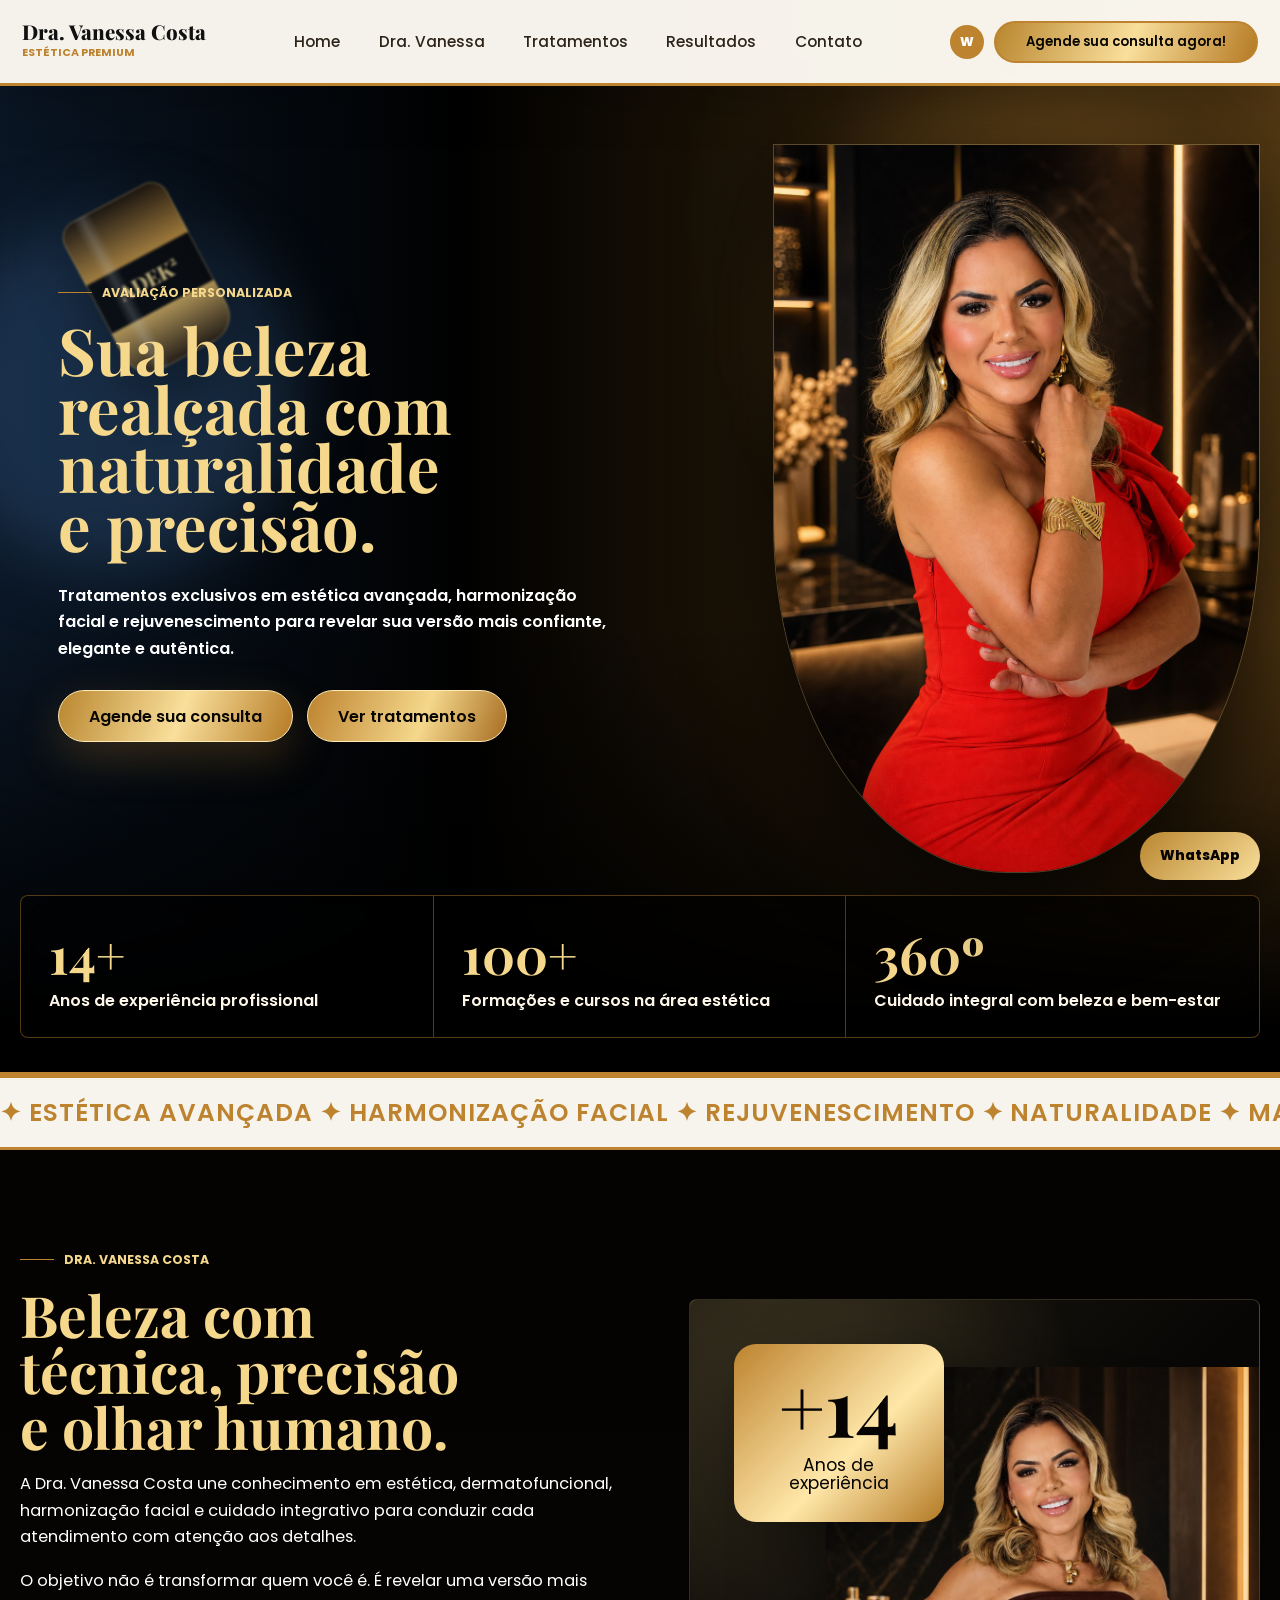
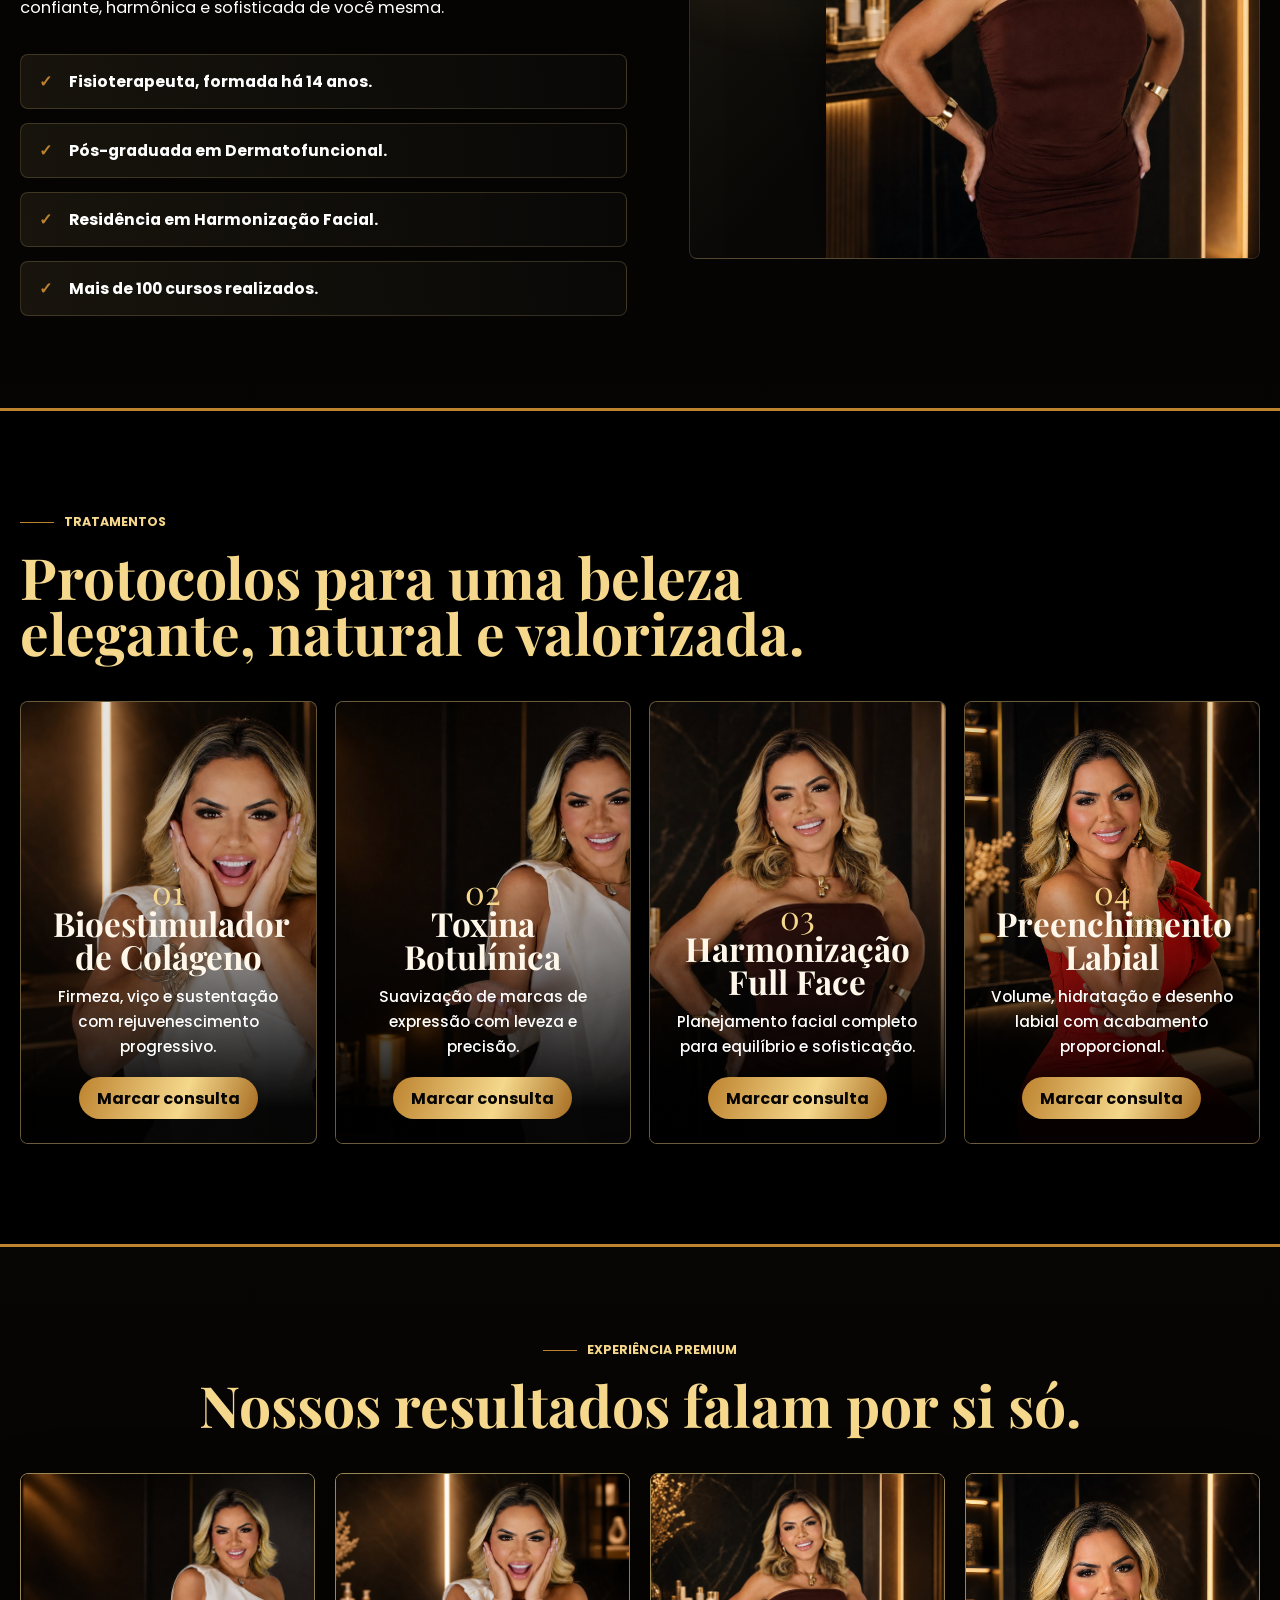
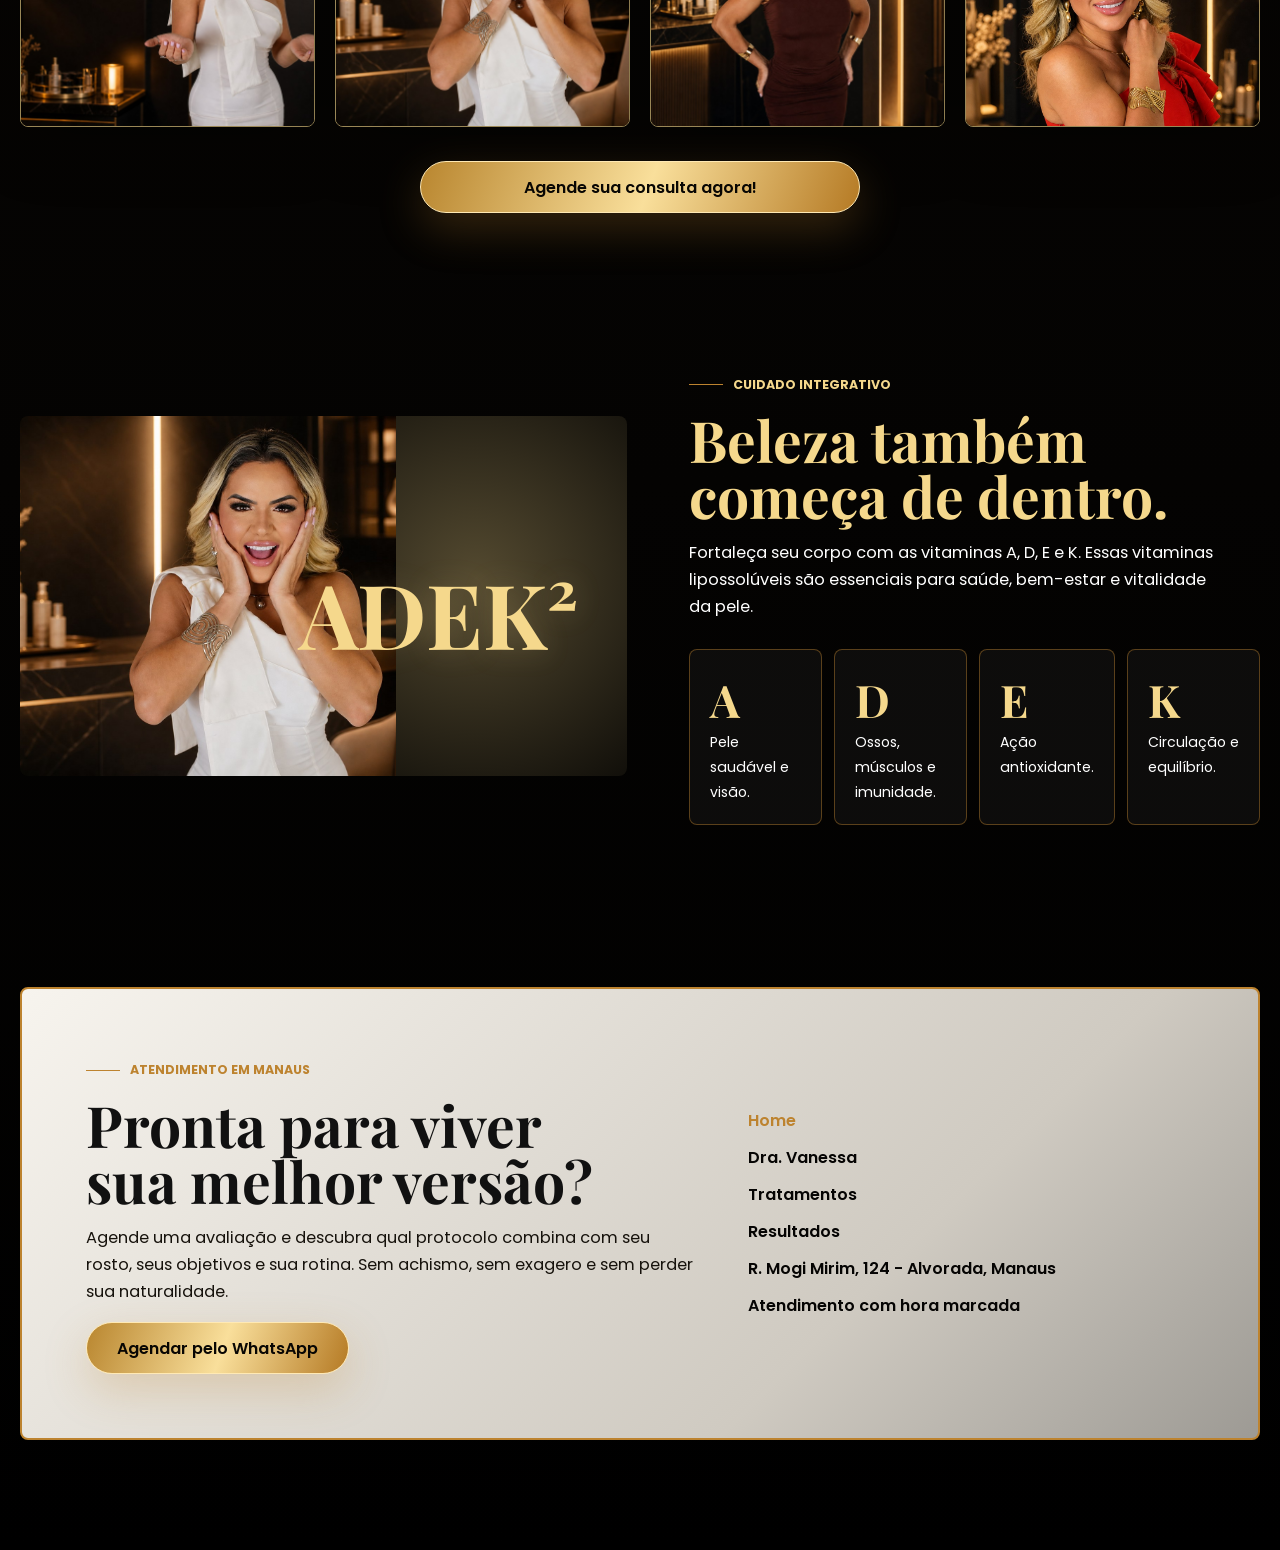
==== index.html @ d3a3b4fe "style: polish lead modal and preserve treatment anchor" ====
﻿<!doctype html>
<html lang="pt-BR">
  <head>
    <meta charset="UTF-8" />
    <meta name="viewport" content="width=device-width, initial-scale=1.0" />
    <title>Dra. Vanessa Costa | Estética Avançada em Manaus</title>
    <meta
      name="description"
      content="Estética avançada, harmonização facial e cuidado integrativo em Manaus. Agende sua avaliação com a Dra. Vanessa Costa."
    />
    <meta property="og:title" content="Dra. Vanessa Costa | Estética Avançada" />
    <meta
      property="og:description"
      content="Sua beleza realçada com naturalidade, precisão e atendimento premium em Manaus."
    />
    <meta property="og:type" content="website" />
    <meta property="og:image" content="assets/img/hero-vermelha.jpg" />
    <link rel="preconnect" href="https://fonts.googleapis.com" />
    <link rel="preconnect" href="https://fonts.gstatic.com" crossorigin />
    <link
      href="https://fonts.googleapis.com/css2?family=Playfair+Display:wght@600;700;800&family=Poppins:wght@300;400;500;600;700&display=swap"
      rel="stylesheet"
    />
    <link rel="stylesheet" href="assets/css/style.css?v=20260522-lead-modal-premium" />
  </head>
  <body>
    <header class="site-header" data-header>
      <a class="brand" href="#top" aria-label="Voltar ao início">
        <span>Dra. Vanessa Costa</span>
        <small>Estética Premium</small>
      </a>

      <button class="nav-toggle" type="button" aria-label="Abrir menu" aria-expanded="false" data-menu-toggle>
        <span></span>
        <span></span>
      </button>

      <nav class="site-nav" data-menu>
        <a href="#top">Home</a>
        <a href="#sobre">Dra. Vanessa</a>
        <a href="#tratamentos">Tratamentos</a>
        <a href="#resultados">Resultados</a>
        <a href="#contato">Contato</a>
      </nav>

      <div class="header-actions">
        <a class="social-dot" href="https://wa.me/5592985338279?text=Ol%C3%A1%2C%20Dra.%20Vanessa%21%20Vim%20pelo%20site%20e%20gostaria%20de%20agendar%20uma%20avalia%C3%A7%C3%A3o." aria-label="WhatsApp">W</a>
        <a class="btn btn-outline header-cta" href="https://wa.me/5592985338279?text=Ol%C3%A1%2C%20Dra.%20Vanessa%21%20Vim%20pelo%20site%20e%20gostaria%20de%20agendar%20uma%20avalia%C3%A7%C3%A3o.">
          Agende sua consulta agora!
        </a>
      </div>
    </header>

    <main id="top">
      <section class="hero">
        <div class="hero-glow hero-glow-left"></div>
        <div class="hero-glow hero-glow-right"></div>
        <div class="floating-bottle bottle-one">ADEK²</div>
        <div class="floating-bottle bottle-two">SKIN</div>

        <div class="hero-inner section-shell">
          <div class="hero-copy reveal">
            <span class="eyebrow">Avaliação personalizada</span>
            <h1 class="hero-title">
              <span>Sua beleza</span>
              <span>realçada com</span>
              <span>naturalidade</span>
              <span>e precisão.</span>
            </h1>
            <p>
              Tratamentos exclusivos em estética avançada, harmonização facial e rejuvenescimento para revelar sua
              versão mais confiante, elegante e autêntica.
            </p>
            <div class="hero-actions">
              <a class="btn btn-gold" href="https://wa.me/5592985338279?text=Ol%C3%A1%2C%20Dra.%20Vanessa%21%20Vim%20pelo%20site%20e%20gostaria%20de%20agendar%20uma%20avalia%C3%A7%C3%A3o.">
                Agende sua consulta
              </a>
              <a class="btn btn-dark" href="#tratamentos">Ver tratamentos</a>
            </div>
          </div>

          <div class="hero-portrait reveal">
            <div class="name-orbit" aria-hidden="true">
              <span>DRA. VANESSA COSTA • DRA. VANESSA COSTA •</span>
            </div>
            <img src="assets/img/hero-vermelha.jpg" alt="Dra. Vanessa Costa em composição premium" />
          </div>
        </div>

        <div class="authority-strip section-shell reveal">
          <article>
            <strong>14+</strong>
            <span>Anos de experiência profissional</span>
          </article>
          <article>
            <strong>100+</strong>
            <span>Formações e cursos na área estética</span>
          </article>
          <article>
            <strong>360º</strong>
            <span>Cuidado integral com beleza e bem-estar</span>
          </article>
        </div>
      </section>

      <section class="marquee" aria-label="Especialidades">
        <div class="marquee-track">
          <span>✦ Estética avançada ✦ Harmonização facial ✦ Rejuvenescimento ✦ Naturalidade ✦ Manaus ✦</span>
          <span>✦ Estética avançada ✦ Harmonização facial ✦ Rejuvenescimento ✦ Naturalidade ✦ Manaus ✦</span>
          <span>✦ Estética avançada ✦ Harmonização facial ✦ Rejuvenescimento ✦ Naturalidade ✦ Manaus ✦</span>
        </div>
      </section>

      <section class="about section-shell" id="sobre">
        <div class="about-copy reveal">
          <span class="eyebrow">Dra. Vanessa Costa</span>
          <h2>Beleza com técnica, precisão e olhar humano.</h2>
          <p>
            A Dra. Vanessa Costa une conhecimento em estética, dermatofuncional, harmonização facial e cuidado
            integrativo para conduzir cada atendimento com atenção aos detalhes.
          </p>
          <p>
            O objetivo não é transformar quem você é. É revelar uma versão mais confiante, harmônica e sofisticada
            de você mesma.
          </p>
          <ul class="gold-list">
            <li>Fisioterapeuta, formada há 14 anos.</li>
            <li>Pós-graduada em Dermatofuncional.</li>
            <li>Residência em Harmonização Facial.</li>
            <li>Mais de 100 cursos realizados.</li>
          </ul>
        </div>

        <div class="about-media reveal">
          <div class="years-card">
            <strong>+14</strong>
            <span>Anos de experiência</span>
          </div>
          <img src="assets/img/foto-marrom.jpg" alt="Dra. Vanessa Costa em editorial marrom e dourado" loading="lazy" />
        </div>
      </section>

      <section class="treatments" id="tratamentos">
        <div class="section-shell">
          <div class="section-heading reveal">
            <span class="eyebrow">Tratamentos</span>
            <h2>Protocolos para uma beleza elegante, natural e valorizada.</h2>
          </div>

          <div class="treatment-gallery">
            <article class="treatment-card reveal">
              <img src="assets/img/foto-branca-convite.jpg" alt="Tratamento com bioestimulador de colágeno" loading="lazy" />
              <div>
                <span>01</span>
                <h3>Bioestimulador de Colágeno</h3>
                <p>Firmeza, viço e sustentação com rejuvenescimento progressivo.</p>
                <a href="https://wa.me/5592985338279?text=Ol%C3%A1%2C%20Dra.%20Vanessa%21%20Vim%20pelo%20site%20e%20gostaria%20de%20agendar%20uma%20avalia%C3%A7%C3%A3o.">Marcar consulta</a>
              </div>
            </article>
            <article class="treatment-card reveal">
              <img src="assets/img/hero-branca-maos.jpg" alt="Tratamento com toxina botulínica" loading="lazy" />
              <div>
                <span>02</span>
                <h3>Toxina Botulínica</h3>
                <p>Suavização de marcas de expressão com leveza e precisão.</p>
                <a href="https://wa.me/5592985338279?text=Ol%C3%A1%2C%20Dra.%20Vanessa%21%20Vim%20pelo%20site%20e%20gostaria%20de%20agendar%20uma%20avalia%C3%A7%C3%A3o.">Marcar consulta</a>
              </div>
            </article>
            <article class="treatment-card reveal">
              <img src="assets/img/foto-marrom.jpg" alt="Harmonização facial full face" loading="lazy" />
              <div>
                <span>03</span>
                <h3>Harmonização Full Face</h3>
                <p>Planejamento facial completo para equilíbrio e sofisticação.</p>
                <a href="https://wa.me/5592985338279?text=Ol%C3%A1%2C%20Dra.%20Vanessa%21%20Vim%20pelo%20site%20e%20gostaria%20de%20agendar%20uma%20avalia%C3%A7%C3%A3o.">Marcar consulta</a>
              </div>
            </article>
            <article class="treatment-card reveal">
              <img src="assets/img/hero-vermelha.jpg" alt="Preenchimento labial premium" loading="lazy" />
              <div>
                <span>04</span>
                <h3>Preenchimento Labial</h3>
                <p>Volume, hidratação e desenho labial com acabamento proporcional.</p>
                <a href="https://wa.me/5592985338279?text=Ol%C3%A1%2C%20Dra.%20Vanessa%21%20Vim%20pelo%20site%20e%20gostaria%20de%20agendar%20uma%20avalia%C3%A7%C3%A3o.">Marcar consulta</a>
              </div>
            </article>
          </div>
        </div>
      </section>

      <section class="results section-shell" id="resultados">
        <div class="section-heading centered reveal">
          <span class="eyebrow">Experiência premium</span>
          <h2>Nossos resultados falam por si só.</h2>
        </div>
        <div class="results-grid">
          <img class="reveal" src="assets/img/hero-branca-maos.jpg" alt="Resultado estético natural e elegante" loading="lazy" />
          <img class="reveal" src="assets/img/foto-branca-convite.jpg" alt="Experiência de estética premium" loading="lazy" />
          <img class="reveal" src="assets/img/foto-marrom.jpg" alt="Autoridade e confiança em estética avançada" loading="lazy" />
          <img class="reveal" src="assets/img/hero-vermelha.jpg" alt="Imagem premium da Dra. Vanessa Costa" loading="lazy" />
        </div>
        <a class="btn btn-gold results-cta reveal" href="https://wa.me/5592985338279?text=Ol%C3%A1%2C%20Dra.%20Vanessa%21%20Vim%20pelo%20site%20e%20gostaria%20de%20agendar%20uma%20avalia%C3%A7%C3%A3o.">
          Agende sua consulta agora!
        </a>
      </section>

      <section class="integrative section-shell">
        <div class="integrative-media reveal">
          <img src="assets/img/foto-branca-convite.jpg" alt="Dra. Vanessa Costa em cuidado integrativo" loading="lazy" />
          <strong>ADEK²</strong>
        </div>
        <div class="integrative-copy reveal">
          <span class="eyebrow">Cuidado integrativo</span>
          <h2>Beleza também começa de dentro.</h2>
          <p>
            Fortaleça seu corpo com as vitaminas A, D, E e K. Essas vitaminas lipossolúveis são essenciais para
            saúde, bem-estar e vitalidade da pele.
          </p>
          <div class="vitamin-grid">
            <article><strong>A</strong><span>Pele saudável e visão.</span></article>
            <article><strong>D</strong><span>Ossos, músculos e imunidade.</span></article>
            <article><strong>E</strong><span>Ação antioxidante.</span></article>
            <article><strong>K</strong><span>Circulação e equilíbrio.</span></article>
          </div>
        </div>
      </section>

      <section class="final-cta section-shell" id="contato">
        <div class="cta-card reveal">
          <div>
            <span class="eyebrow">Atendimento em Manaus</span>
            <h2>Pronta para viver sua melhor versão?</h2>
            <p>
              Agende uma avaliação e descubra qual protocolo combina com seu rosto, seus objetivos e sua rotina.
              Sem achismo, sem exagero e sem perder sua naturalidade.
            </p>
            <a class="btn btn-gold" href="https://wa.me/5592985338279?text=Ol%C3%A1%2C%20Dra.%20Vanessa%21%20Vim%20pelo%20site%20e%20gostaria%20de%20agendar%20uma%20avalia%C3%A7%C3%A3o.">
              Agendar pelo WhatsApp
            </a>
          </div>
          <div class="contact-box">
            <a href="#top">Home</a>
            <a href="#sobre">Dra. Vanessa</a>
            <a href="#tratamentos">Tratamentos</a>
            <a href="#resultados">Resultados</a>
            <a href="https://www.google.com/local/place/fid/0x926c11b6cafa369d:0xabd7ac3da1fff413/photosphere?iu=https://streetviewpixels-pa.googleapis.com/v1/thumbnail?panoid%3DeFasZErORt1k0etqgGsXLQ%26cb_client%3Dsearch.gws-prod.gps%26yaw%3D337.40543%26pitch%3D0%26thumbfov%3D100%26w%3D0%26h%3D0&ik=CAISFmVGYXNaRXJPUnQxazBldHFnR3NYTFE%3D&sa=X&ved=2ahUKEwj3rdWljaiUAxUaLbkGHR8TNuEQpx96BAhDEBI" target="_blank" rel="noopener">
              R. Mogi Mirim, 124 - Alvorada, Manaus
            </a>
            <span>Atendimento com hora marcada</span>
          </div>
        </div>
      </section>
    </main>

    <div class="lead-modal" data-lead-modal aria-hidden="true">
      <div class="lead-backdrop" data-lead-close></div>
      <form class="lead-dialog" data-lead-form>
        <button class="lead-close" type="button" aria-label="Fechar" data-lead-close>×</button>
        <span class="lead-kicker">Agendamento</span>
        <h2>Vamos entender seu caso</h2>
        <p>Preencha seus dados para iniciar o atendimento pelo WhatsApp.</p>
        <label class="lead-field">
          <span>Nome</span>
          <input type="text" name="name" autocomplete="name" placeholder="Seu nome" required />
        </label>
        <label class="lead-field">
          <span>Telefone</span>
          <input type="tel" name="phone" autocomplete="tel" inputmode="tel" placeholder="(92) 99999-9999" required />
        </label>
        <fieldset class="procedure-field">
          <legend>Qual procedimento você deseja?</legend>
          <button class="procedure-option" type="button" data-procedure-option="Harmonização facial">
            Harmonização facial
          </button>
          <button class="procedure-option" type="button" data-procedure-option="Exame Quântico">
            Exame Quântico
          </button>
        </fieldset>
        <input type="hidden" name="procedure" data-procedure-input required />
        <input type="hidden" name="source" value="Landing page Dra. Vanessa Costa" />
        <button class="btn btn-gold" type="submit">Continuar para o WhatsApp</button>
        <small data-lead-status></small>
      </form>
    </div>

    <a
      class="whatsapp-float"
      href="https://wa.me/5592985338279?text=Ol%C3%A1%2C%20Dra.%20Vanessa%21%20Vim%20pelo%20site%20e%20gostaria%20de%20agendar%20uma%20avalia%C3%A7%C3%A3o."
      aria-label="Agendar avaliação pelo WhatsApp"
    >
      WhatsApp
    </a>

    <script src="assets/js/main.js?v=20260522-lead-modal-premium"></script>
  </body>
</html>
---- assets/css/style.css ----
:root {
  --black: #030302;
  --black-2: #090806;
  --gold: #bd832f;
  --gold-2: #f5d88c;
  --gold-3: #7a4c12;
  --cream: #fff8ea;
  --paper: #f7f4ee;
  --muted: #cfc4ad;
  --line: rgba(189, 131, 47, 0.44);
  --shadow: 0 28px 90px rgba(0, 0, 0, 0.55);
  --ease: cubic-bezier(0.2, 0.8, 0.2, 1);
}

* {
  box-sizing: border-box;
}

html {
  scroll-behavior: smooth;
}

body {
  margin: 0;
  overflow-x: hidden;
  color: var(--cream);
  background:
    radial-gradient(circle at 90% 10%, rgba(189, 131, 47, 0.2), transparent 34rem),
    linear-gradient(180deg, #000 0%, #080604 55%, #000 100%);
  font-family: "Poppins", sans-serif;
}

body.modal-open {
  overflow: hidden;
}

body::before {
  position: fixed;
  inset: 0;
  z-index: -1;
  pointer-events: none;
  content: "";
  background-image:
    linear-gradient(rgba(255, 255, 255, 0.018) 1px, transparent 1px),
    linear-gradient(90deg, rgba(255, 255, 255, 0.015) 1px, transparent 1px);
  background-size: 74px 74px;
  opacity: 0.5;
}

img {
  display: block;
  max-width: 100%;
}

a {
  color: inherit;
  text-decoration: none;
}

.section-shell {
  width: min(1240px, calc(100% - 40px));
  margin-inline: auto;
}

.site-header {
  position: fixed;
  top: 0;
  left: 0;
  z-index: 50;
  display: grid;
  grid-template-columns: auto 1fr auto;
  gap: 32px;
  align-items: center;
  width: 100%;
  min-height: 86px;
  padding: 14px max(22px, calc((100vw - 1240px) / 2));
  border-bottom: 3px solid var(--gold);
  color: #050403;
  background: rgba(255, 252, 245, 0.96);
  box-shadow: 0 16px 50px rgba(0, 0, 0, 0.2);
  transition: min-height 240ms var(--ease), box-shadow 240ms var(--ease);
}

.site-header.is-scrolled {
  min-height: 72px;
  box-shadow: 0 18px 60px rgba(0, 0, 0, 0.34);
}

.brand span {
  display: block;
  color: #111;
  font-family: "Playfair Display", serif;
  font-size: clamp(1.1rem, 1.6vw, 1.38rem);
  font-weight: 800;
  line-height: 1;
}

.brand small {
  display: block;
  margin-top: 3px;
  color: var(--gold);
  font-size: 0.68rem;
  font-weight: 700;
  text-transform: uppercase;
}

.site-nav {
  display: flex;
  justify-content: center;
  gap: clamp(18px, 3vw, 42px);
  color: #2c2419;
  font-size: 0.96rem;
  font-weight: 500;
}

.site-nav a {
  transition: color 180ms var(--ease);
}

.site-nav a:hover {
  color: var(--gold);
}

.header-actions {
  display: flex;
  align-items: center;
  gap: 10px;
}

.social-dot {
  display: inline-grid;
  width: 34px;
  height: 34px;
  place-items: center;
  border-radius: 50%;
  color: #fff;
  background: var(--gold);
  font-size: 0.8rem;
  font-weight: 800;
}

.nav-toggle {
  display: none;
}

.btn {
  position: relative;
  display: inline-flex;
  min-height: 52px;
  align-items: center;
  justify-content: center;
  overflow: hidden;
  padding: 0 30px;
  border-radius: 999px;
  font-weight: 600;
  white-space: nowrap;
  transition: transform 220ms var(--ease), box-shadow 220ms var(--ease), background 220ms var(--ease);
}

.btn-gold {
  border: 1px solid #ffe9b4;
  color: #080603;
  background: linear-gradient(110deg, #b9862f 0%, #f9df9b 52%, #b57a24 100%);
  box-shadow: 0 16px 44px rgba(189, 131, 47, 0.26);
}

.btn-gold::after,
.btn-outline::after {
  position: absolute;
  inset: -35% auto -35% -45%;
  width: 34%;
  content: "";
  background: linear-gradient(90deg, transparent, rgba(255, 255, 255, 0.72), transparent);
  transform: skewX(-18deg);
  animation: shine 4s ease-in-out infinite;
}

.btn-outline {
  min-height: 42px;
  border: 2px solid var(--gold);
  color: #080603;
  background: linear-gradient(110deg, #b9862f 0%, #f9df9b 52%, #b57a24 100%);
  font-size: 0.82rem;
}

.btn-dark {
  border: 1px solid #ffe9b4;
  color: #080603;
  background: linear-gradient(110deg, #bd832f 0%, #f5d88c 58%, #a66c21 100%);
}

.btn:hover {
  transform: translateY(-2px);
}

.hero {
  position: relative;
  isolation: isolate;
  min-height: 100svh;
  overflow: hidden;
  padding-top: 86px;
  border-bottom: 3px solid var(--gold);
  background:
    linear-gradient(90deg, rgba(14, 30, 50, 0.72) 0%, #010101 36%, rgba(97, 65, 21, 0.82) 100%),
    radial-gradient(circle at 82% 20%, rgba(245, 216, 140, 0.26), transparent 27rem),
    #000;
}

.hero::after {
  position: absolute;
  inset: auto 0 0;
  z-index: -1;
  height: 42%;
  content: "";
  background: linear-gradient(180deg, transparent, #000 90%);
}

.hero-inner {
  display: grid;
  grid-template-columns: minmax(0, 1fr) minmax(360px, 0.72fr);
  gap: clamp(44px, 6vw, 92px);
  align-items: center;
  min-height: calc(100svh - 210px);
  padding: 58px 0 22px;
}

.hero-copy {
  position: relative;
  z-index: 4;
  max-width: 680px;
  padding-left: clamp(0px, 3vw, 54px);
}

.eyebrow {
  display: inline-flex;
  align-items: center;
  gap: 10px;
  margin-bottom: 18px;
  color: var(--gold-2);
  font-size: 0.78rem;
  font-weight: 700;
  text-transform: uppercase;
}

.eyebrow::before {
  width: 34px;
  height: 1px;
  content: "";
  background: var(--gold);
}

h1,
h2,
h3 {
  margin: 0;
  font-family: "Playfair Display", serif;
  letter-spacing: 0;
  line-height: 0.98;
}

.hero-title {
  color: var(--gold-2);
  max-width: 690px;
  font-size: clamp(3.35rem, 5.05vw, 5.85rem);
  line-height: 0.91;
  text-wrap: unset;
}

.hero-title span {
  display: block;
}

h2 {
  color: var(--gold-2);
  font-size: clamp(2.75rem, 4.45vw, 5.2rem);
  text-wrap: balance;
}

h3 {
  font-size: clamp(1.26rem, 1.9vw, 1.85rem);
}

p {
  color: #f6f0e3;
  line-height: 1.65;
}

.hero-copy p {
  max-width: 560px;
  margin: 28px 0 0;
  color: #fff;
  font-size: clamp(1rem, 1.16vw, 1.14rem);
  font-weight: 600;
  text-wrap: pretty;
}

.hero-actions {
  display: flex;
  flex-wrap: wrap;
  gap: 14px;
  margin-top: 28px;
}

.hero-portrait {
  position: relative;
  z-index: 2;
  align-self: stretch;
  display: grid;
  align-items: end;
}

.hero-portrait img {
  position: relative;
  z-index: 2;
  width: min(520px, 100%);
  max-height: calc(100svh - 128px);
  margin-left: auto;
  object-fit: cover;
  object-position: center top;
  border: 1px solid rgba(245, 216, 140, 0.28);
  border-radius: 0 0 48% 48%;
  filter: drop-shadow(0 22px 46px rgba(0, 0, 0, 0.7));
  animation: floatImage 7s ease-in-out infinite;
}

.name-orbit {
  position: absolute;
  top: 10%;
  left: 5%;
  z-index: 1;
  display: grid;
  width: 188px;
  height: 188px;
  place-items: center;
  border: 1px solid rgba(245, 216, 140, 0.24);
  border-radius: 50%;
  color: var(--gold-2);
  font-size: 0.74rem;
  font-weight: 800;
  text-align: center;
  text-transform: uppercase;
  animation: rotateSlow 18s linear infinite;
}

.floating-bottle {
  position: absolute;
  z-index: 1;
  display: grid;
  width: 116px;
  height: 172px;
  place-items: center;
  border: 1px solid rgba(245, 216, 140, 0.45);
  border-radius: 18px 18px 28px 28px;
  color: var(--gold-2);
  background:
    linear-gradient(90deg, transparent 15%, rgba(255, 255, 255, 0.22), transparent 32%),
    linear-gradient(180deg, #24170a, #d39b3f 36%, #060403 37%, #050403 68%, #e3b75f 69%, #2d1d0c);
  box-shadow: 0 18px 60px rgba(0, 0, 0, 0.6);
  font-family: "Playfair Display", serif;
  font-size: 1.3rem;
  font-weight: 800;
  opacity: 0.72;
}

.bottle-one {
  top: 18%;
  left: 7%;
  filter: blur(1px);
  transform: rotate(-28deg);
}

.bottle-two {
  right: 14%;
  bottom: 22%;
  transform: rotate(-18deg);
}

.hero-glow {
  position: absolute;
  z-index: -1;
  border-radius: 50%;
  filter: blur(34px);
}

.hero-glow-left {
  top: 20%;
  left: -5%;
  width: 360px;
  height: 360px;
  background: rgba(58, 99, 150, 0.34);
}

.hero-glow-right {
  top: 8%;
  right: 2%;
  width: 470px;
  height: 470px;
  background: rgba(189, 131, 47, 0.24);
}

.authority-strip {
  display: grid;
  grid-template-columns: repeat(3, 1fr);
  gap: 0;
  overflow: hidden;
  margin-bottom: 34px;
  border: 1px solid var(--line);
  border-radius: 8px;
  background: rgba(0, 0, 0, 0.5);
  backdrop-filter: blur(14px);
}

.authority-strip article {
  padding: 24px 28px;
  border-right: 1px solid var(--line);
}

.authority-strip article:last-child {
  border-right: 0;
}

.authority-strip strong {
  display: block;
  color: var(--gold-2);
  font-family: "Playfair Display", serif;
  font-size: 3.2rem;
}

.authority-strip span {
  color: var(--cream);
  font-weight: 600;
}

.marquee {
  overflow: hidden;
  border-block: 3px solid var(--gold);
  color: var(--gold);
  background: var(--paper);
}

.marquee-track {
  display: flex;
  width: max-content;
  padding: 16px 0;
  animation: marquee 26s linear infinite;
}

.marquee span {
  padding-right: 34px;
  font-size: clamp(1rem, 2vw, 1.55rem);
  font-weight: 600;
  letter-spacing: 0.04em;
  text-transform: uppercase;
  white-space: nowrap;
}

.about,
.integrative {
  display: grid;
  grid-template-columns: minmax(0, 1.03fr) minmax(360px, 0.97fr);
  gap: 62px;
  align-items: center;
  padding: 92px 0;
}

.about-copy p,
.integrative-copy p,
.cta-card p {
  max-width: 660px;
  color: #fff;
  font-size: 1.02rem;
  text-wrap: pretty;
}

.gold-list {
  display: grid;
  gap: 14px;
  max-width: 680px;
  margin: 32px 0 0;
  padding: 0;
  list-style: none;
}

.gold-list li {
  position: relative;
  min-height: 54px;
  padding: 15px 18px 15px 48px;
  border: 1px solid rgba(245, 216, 140, 0.18);
  border-radius: 8px;
  color: #fff;
  background: linear-gradient(90deg, rgba(245, 216, 140, 0.08), rgba(255, 255, 255, 0.018));
  font-size: clamp(0.98rem, 1.18vw, 1.15rem);
  font-weight: 700;
}

.gold-list li::before {
  position: absolute;
  top: 50%;
  left: 18px;
  color: var(--gold);
  content: "✓";
  transform: translateY(-50%);
}

.about-media {
  position: relative;
  min-height: 560px;
  overflow: hidden;
  border-radius: 8px;
  border: 1px solid rgba(245, 216, 140, 0.18);
  background:
    radial-gradient(circle at 24% 20%, rgba(245, 216, 140, 0.18), transparent 16rem),
    linear-gradient(135deg, rgba(245, 216, 140, 0.12), rgba(255, 255, 255, 0.018) 52%);
}

.about-media img {
  position: absolute;
  right: 0;
  bottom: 0;
  width: 76%;
  height: 88%;
  object-fit: cover;
  object-position: center top;
  filter: drop-shadow(0 18px 42px rgba(0, 0, 0, 0.55));
}

.years-card {
  position: absolute;
  top: 44px;
  left: 44px;
  z-index: 2;
  display: grid;
  width: 210px;
  height: 178px;
  place-items: center;
  padding: 20px;
  border-radius: 22px;
  color: #050403;
  background: linear-gradient(135deg, #bd832f, #ffe7a9 58%, #b37924);
  text-align: center;
  box-shadow: var(--shadow);
}

.years-card strong {
  font-family: "Playfair Display", serif;
  font-size: 5rem;
  line-height: 0.78;
}

.years-card span {
  font-size: 1.08rem;
  line-height: 1.05;
}

.treatments {
  padding: 94px 0 100px;
  border-block: 3px solid var(--gold);
  background: #000;
}

.section-heading {
  margin-bottom: 40px;
}

.section-heading.centered {
  display: grid;
  justify-items: center;
  text-align: center;
}

.treatment-gallery {
  display: grid;
  grid-template-columns: repeat(4, 1fr);
  gap: 18px;
}

.treatment-card {
  position: relative;
  min-height: 430px;
  overflow: hidden;
  border: 1px solid rgba(245, 216, 140, 0.4);
  border-radius: 8px;
  background: #0b0907;
  box-shadow: 0 20px 64px rgba(0, 0, 0, 0.32);
  transition: transform 260ms var(--ease), border-color 260ms var(--ease);
}

.treatment-card img {
  width: 100%;
  height: 100%;
  min-height: 430px;
  object-fit: cover;
  object-position: center top;
  opacity: 0.9;
  transition: transform 700ms var(--ease);
}

.treatment-card::after {
  position: absolute;
  inset: 0;
  content: "";
  background: linear-gradient(180deg, transparent 40%, rgba(0, 0, 0, 0.96) 92%);
}

.treatment-card div {
  position: absolute;
  right: 22px;
  bottom: 24px;
  left: 22px;
  z-index: 2;
  text-align: center;
}

.treatment-card span {
  display: block;
  color: var(--gold-2);
  font-family: "Playfair Display", serif;
  font-size: 2.05rem;
  line-height: 0.9;
}

.treatment-card h3 {
  max-width: 11ch;
  margin-inline: auto;
  color: var(--cream);
  font-size: clamp(1.72rem, 2.6vw, 2.35rem);
}

.treatment-card p {
  max-width: 25ch;
  margin: 12px auto 18px;
  color: #fff;
  font-size: 0.95rem;
  font-weight: 500;
}

.treatment-card a {
  display: inline-flex;
  min-height: 42px;
  align-items: center;
  justify-content: center;
  padding: 0 18px;
  border-radius: 999px;
  color: #080603;
  background: linear-gradient(110deg, #bd832f 0%, #f5d88c 58%, #a66c21 100%);
  font-weight: 700;
}

.treatment-card:hover {
  border-color: var(--gold-2);
  transform: translateY(-8px);
}

.treatment-card:hover img {
  transform: scale(1.06);
}

.results {
  display: grid;
  justify-items: center;
  padding: 94px 0;
}

.results-grid {
  display: grid;
  grid-template-columns: repeat(4, 1fr);
  gap: 20px;
  width: 100%;
}

.results-grid img {
  width: 100%;
  aspect-ratio: 1.16;
  object-fit: cover;
  object-position: center top;
  border: 1px solid rgba(245, 216, 140, 0.62);
  border-radius: 8px;
  box-shadow: 0 18px 60px rgba(0, 0, 0, 0.32);
}

.results-cta {
  margin-top: 34px;
  min-width: min(440px, 100%);
}

.integrative {
  padding-top: 60px;
}

.integrative-media {
  position: relative;
  min-height: 360px;
  overflow: hidden;
  border-radius: 8px;
  background: radial-gradient(circle at 75% 45%, rgba(245, 216, 140, 0.32), transparent 18rem), #070604;
}

.integrative-media img {
  width: 62%;
  height: 100%;
  min-height: 360px;
  object-fit: cover;
  object-position: center top;
}

.integrative-media strong {
  position: absolute;
  top: 38%;
  right: 8%;
  color: var(--gold-2);
  font-family: "Playfair Display", serif;
  font-size: clamp(3rem, 7vw, 6rem);
  text-shadow: 0 0 30px rgba(245, 216, 140, 0.22);
}

.vitamin-grid {
  display: grid;
  grid-template-columns: repeat(4, 1fr);
  gap: 12px;
  margin-top: 28px;
}

.vitamin-grid article {
  padding: 20px;
  border: 1px solid var(--line);
  border-radius: 8px;
  background: rgba(255, 255, 255, 0.045);
}

.vitamin-grid strong {
  display: block;
  color: var(--gold-2);
  font-family: "Playfair Display", serif;
  font-size: 2.8rem;
}

.vitamin-grid span {
  color: #fff;
  font-size: 0.88rem;
}

.final-cta {
  padding: 70px 0 110px;
}

.cta-card {
  display: grid;
  grid-template-columns: 1fr 0.72fr;
  gap: 42px;
  align-items: center;
  padding: clamp(28px, 5vw, 68px);
  border: 2px solid var(--gold);
  border-radius: 8px;
  color: #050403;
  background: linear-gradient(135deg, #f7f4ee 0%, #cfcac1 68%, #9d9a94 100%);
}

.cta-card h2 {
  color: #111;
}

.cta-card p {
  color: #16120c;
}

.cta-card .eyebrow {
  color: var(--gold);
}

.contact-box {
  display: grid;
  gap: 12px;
}

.contact-box a,
.contact-box span {
  color: #050403;
  font-weight: 600;
}

.contact-box a:first-child {
  color: var(--gold);
}

.whatsapp-float {
  position: fixed;
  right: 20px;
  bottom: 20px;
  z-index: 60;
  display: inline-flex;
  min-height: 48px;
  align-items: center;
  justify-content: center;
  padding: 0 20px;
  border-radius: 999px;
  color: #050403;
  background: linear-gradient(135deg, #b9862f, #f9df9b);
  box-shadow: 0 0 0 0 rgba(245, 216, 140, 0.48), 0 16px 42px rgba(0, 0, 0, 0.42);
  font-size: 0.85rem;
  font-weight: 800;
  animation: pulse 2.2s infinite;
}

.lead-modal {
  position: fixed;
  inset: 0;
  z-index: 100;
  display: none;
  place-items: center;
  padding: 22px;
}

.lead-modal.is-open {
  display: grid;
}

.lead-backdrop {
  position: absolute;
  inset: 0;
  background:
    linear-gradient(rgba(0, 0, 0, 0.72), rgba(0, 0, 0, 0.82)),
    url("../img/hero-vermelha.jpg") center / cover;
  filter: saturate(0.78);
}

.lead-backdrop::after {
  position: absolute;
  inset: 0;
  content: "";
  background: rgba(0, 0, 0, 0.55);
  backdrop-filter: blur(10px);
}

.lead-dialog {
  position: relative;
  z-index: 1;
  display: grid;
  width: min(440px, 100%);
  gap: 13px;
  padding: clamp(30px, 5vw, 40px) clamp(22px, 5vw, 30px) 28px;
  border: 1px solid rgba(245, 216, 140, 0.58);
  border-radius: 18px;
  background:
    radial-gradient(circle at 50% 0%, rgba(245, 216, 140, 0.2), transparent 13rem),
    radial-gradient(circle at 50% 100%, rgba(189, 131, 47, 0.12), transparent 16rem),
    linear-gradient(145deg, rgba(20, 17, 12, 0.97), rgba(2, 2, 2, 0.99));
  box-shadow:
    0 34px 100px rgba(0, 0, 0, 0.82),
    inset 0 1px 0 rgba(255, 244, 202, 0.08);
}

.lead-dialog::before {
  position: absolute;
  inset: 1px;
  z-index: -1;
  border-radius: 17px;
  content: "";
  background: linear-gradient(180deg, rgba(255, 246, 210, 0.06), transparent 34%);
}

.lead-dialog h2 {
  max-width: 11ch;
  margin: 2px auto 0;
  color: var(--cream);
  font-size: clamp(2.4rem, 7vw, 3.25rem);
  line-height: 0.9;
  text-align: center;
  text-wrap: balance;
  text-transform: uppercase;
  text-shadow: 0 12px 32px rgba(0, 0, 0, 0.55);
}

.lead-dialog p {
  max-width: 30ch;
  margin: 0 auto 4px;
  color: #e8dece;
  font-size: 0.97rem;
  font-weight: 700;
  line-height: 1.55;
  text-align: center;
}

.lead-kicker {
  justify-self: center;
  margin-right: -0.18em;
  color: var(--gold-2);
  font-size: 0.78rem;
  font-weight: 900;
  letter-spacing: 0.18em;
  text-transform: uppercase;
}

.lead-field {
  display: grid;
  gap: 8px;
  width: min(100%, 376px);
  margin-inline: auto;
}

.lead-field span,
.procedure-field legend {
  color: var(--gold-2);
  font-size: 0.75rem;
  font-weight: 900;
  letter-spacing: 0.08em;
  text-transform: uppercase;
}

.lead-dialog input {
  width: 100%;
  min-height: 56px;
  padding: 0 18px;
  border: 1px solid rgba(245, 216, 140, 0.48);
  border-radius: 15px;
  color: var(--cream);
  background: linear-gradient(180deg, rgba(255, 255, 255, 0.045), rgba(255, 255, 255, 0.018));
  font: inherit;
  box-shadow: inset 0 0 0 1px rgba(245, 216, 140, 0.08);
}

.lead-dialog input:focus {
  border-color: var(--gold-2);
  outline: 0;
  box-shadow:
    0 0 0 3px rgba(245, 216, 140, 0.15),
    inset 0 0 0 1px rgba(245, 216, 140, 0.26);
}

.lead-close {
  position: absolute;
  top: 14px;
  right: 14px;
  display: grid;
  width: 42px;
  height: 42px;
  place-items: center;
  border: 1px solid rgba(245, 216, 140, 0.42);
  border-radius: 50%;
  color: var(--gold-2);
  background: rgba(255, 255, 255, 0.04);
  font-size: 1.4rem;
  cursor: pointer;
}

.lead-dialog small {
  min-height: 18px;
  color: var(--muted);
  text-align: center;
}

.procedure-field {
  display: grid;
  gap: 10px;
  width: min(100%, 376px);
  min-width: 0;
  margin: 2px auto 0;
  padding: 0;
  border: 0;
}

.procedure-field legend {
  width: 100%;
  margin-bottom: 8px;
  text-align: center;
}

.procedure-option {
  min-height: 58px;
  padding: 0 16px;
  border: 1px solid rgba(245, 216, 140, 0.42);
  border-radius: 15px;
  color: var(--gold-2);
  background:
    linear-gradient(180deg, rgba(255, 255, 255, 0.035), rgba(255, 255, 255, 0.012)),
    rgba(0, 0, 0, 0.16);
  font: inherit;
  font-size: 0.82rem;
  font-weight: 900;
  letter-spacing: 0.04em;
  text-transform: uppercase;
  cursor: pointer;
  box-shadow: inset 0 0 0 1px rgba(245, 216, 140, 0.04);
  transition: border-color 180ms var(--ease), box-shadow 180ms var(--ease), background 180ms var(--ease), transform 180ms var(--ease);
}

.procedure-option:hover,
.procedure-option.is-selected {
  border-color: var(--gold-2);
  background:
    linear-gradient(110deg, rgba(189, 131, 47, 0.2), rgba(245, 216, 140, 0.12), rgba(189, 131, 47, 0.18)),
    rgba(245, 216, 140, 0.06);
  box-shadow:
    0 10px 26px rgba(0, 0, 0, 0.22),
    inset 0 0 0 1px rgba(245, 216, 140, 0.2);
  transform: translateY(-1px);
}

.lead-dialog .btn {
  width: min(100%, 376px);
  margin: 14px auto 0;
  border-radius: 999px;
  font-size: 0.86rem;
  font-weight: 900;
  letter-spacing: 0.02em;
  text-transform: uppercase;
  box-shadow:
    0 18px 40px rgba(189, 131, 47, 0.22),
    inset 0 1px 0 rgba(255, 255, 255, 0.55);
}

.reveal {
  opacity: 0;
  transform: translateY(28px);
  transition: opacity 720ms var(--ease), transform 720ms var(--ease);
}

.reveal.is-visible {
  opacity: 1;
  transform: translateY(0);
}

@keyframes shine {
  0%,
  55% {
    left: -45%;
  }
  76%,
  100% {
    left: 118%;
  }
}

@keyframes floatImage {
  0%,
  100% {
    transform: translateY(0);
  }
  50% {
    transform: translateY(-10px);
  }
}

@keyframes rotateSlow {
  to {
    transform: rotate(360deg);
  }
}

@keyframes marquee {
  to {
    transform: translateX(-33.33%);
  }
}

@keyframes pulse {
  0% {
    box-shadow: 0 0 0 0 rgba(245, 216, 140, 0.48), 0 16px 42px rgba(0, 0, 0, 0.42);
  }
  70% {
    box-shadow: 0 0 0 16px rgba(245, 216, 140, 0), 0 16px 42px rgba(0, 0, 0, 0.42);
  }
  100% {
    box-shadow: 0 0 0 0 rgba(245, 216, 140, 0), 0 16px 42px rgba(0, 0, 0, 0.42);
  }
}

@media (max-width: 1080px) {
  .site-header {
    grid-template-columns: auto auto;
    gap: 14px;
  }

  .nav-toggle {
    display: inline-grid;
    width: 44px;
    height: 44px;
    place-items: center;
    justify-self: end;
    border: 1px solid var(--gold);
    border-radius: 50%;
    background: transparent;
  }

  .nav-toggle span {
    width: 18px;
    height: 2px;
    background: #080603;
  }

  .site-nav {
    position: absolute;
    top: 100%;
    right: 18px;
    left: 18px;
    display: none;
    flex-direction: column;
    align-items: stretch;
    padding: 14px;
    border: 1px solid var(--gold);
    background: var(--paper);
  }

  .site-nav.is-open {
    display: flex;
  }

  .site-nav a {
    padding: 12px;
  }

  .header-actions {
    display: none;
  }

  .hero-inner,
  .about,
  .integrative,
  .cta-card {
    grid-template-columns: 1fr;
  }

  .hero-copy {
    padding-left: 0;
  }

  .hero-portrait img {
    margin-inline: auto;
  }

  .treatment-gallery,
  .results-grid {
    grid-template-columns: repeat(2, 1fr);
  }
}

@media (max-width: 700px) {
  .section-shell {
    width: min(100% - 28px, 1240px);
  }

  .site-header {
    min-height: 72px;
    padding-inline: 14px;
  }

  .brand span {
    font-size: 1.02rem;
  }

  .brand small {
    font-size: 0.58rem;
  }

  .hero {
    padding-top: 72px;
  }

  .hero-inner {
    min-height: auto;
    padding: 58px 0 24px;
  }

  .hero-title {
    max-width: 100%;
    font-size: clamp(3.05rem, 13.2vw, 4.35rem);
    line-height: 0.94;
  }

  h2 {
    font-size: clamp(2.35rem, 11vw, 3.4rem);
  }

  .btn,
  .hero-actions {
    width: 100%;
  }

  .floating-bottle,
  .name-orbit {
    display: none;
  }

  .hero-portrait img {
    max-height: none;
    border-radius: 8px;
  }

  .authority-strip,
  .treatment-gallery,
  .results-grid,
  .vitamin-grid {
    grid-template-columns: 1fr;
  }

  .authority-strip article {
    border-right: 0;
    border-bottom: 1px solid var(--line);
  }

  .authority-strip article:last-child {
    border-bottom: 0;
  }

  .about,
  .treatments,
  .results,
  .integrative,
  .final-cta {
    padding-block: 70px;
  }

  .about-media {
    min-height: 500px;
  }

  .about-media img {
    width: 100%;
  }

  .years-card {
    top: 18px;
    left: 18px;
    width: 150px;
    height: 132px;
  }

  .years-card strong {
    font-size: 3.7rem;
  }

  .treatment-card,
  .treatment-card img {
    min-height: 420px;
  }

  .integrative-media img {
    width: 100%;
    opacity: 0.72;
  }

  .integrative-media strong {
    right: 24px;
  }

  .whatsapp-float {
    right: 14px;
    bottom: 14px;
  }
}

@media (prefers-reduced-motion: reduce) {
  *,
  *::before,
  *::after {
    scroll-behavior: auto !important;
    animation-duration: 0.01ms !important;
    animation-iteration-count: 1 !important;
    transition-duration: 0.01ms !important;
  }

  .reveal {
    opacity: 1;
    transform: none;
  }
}
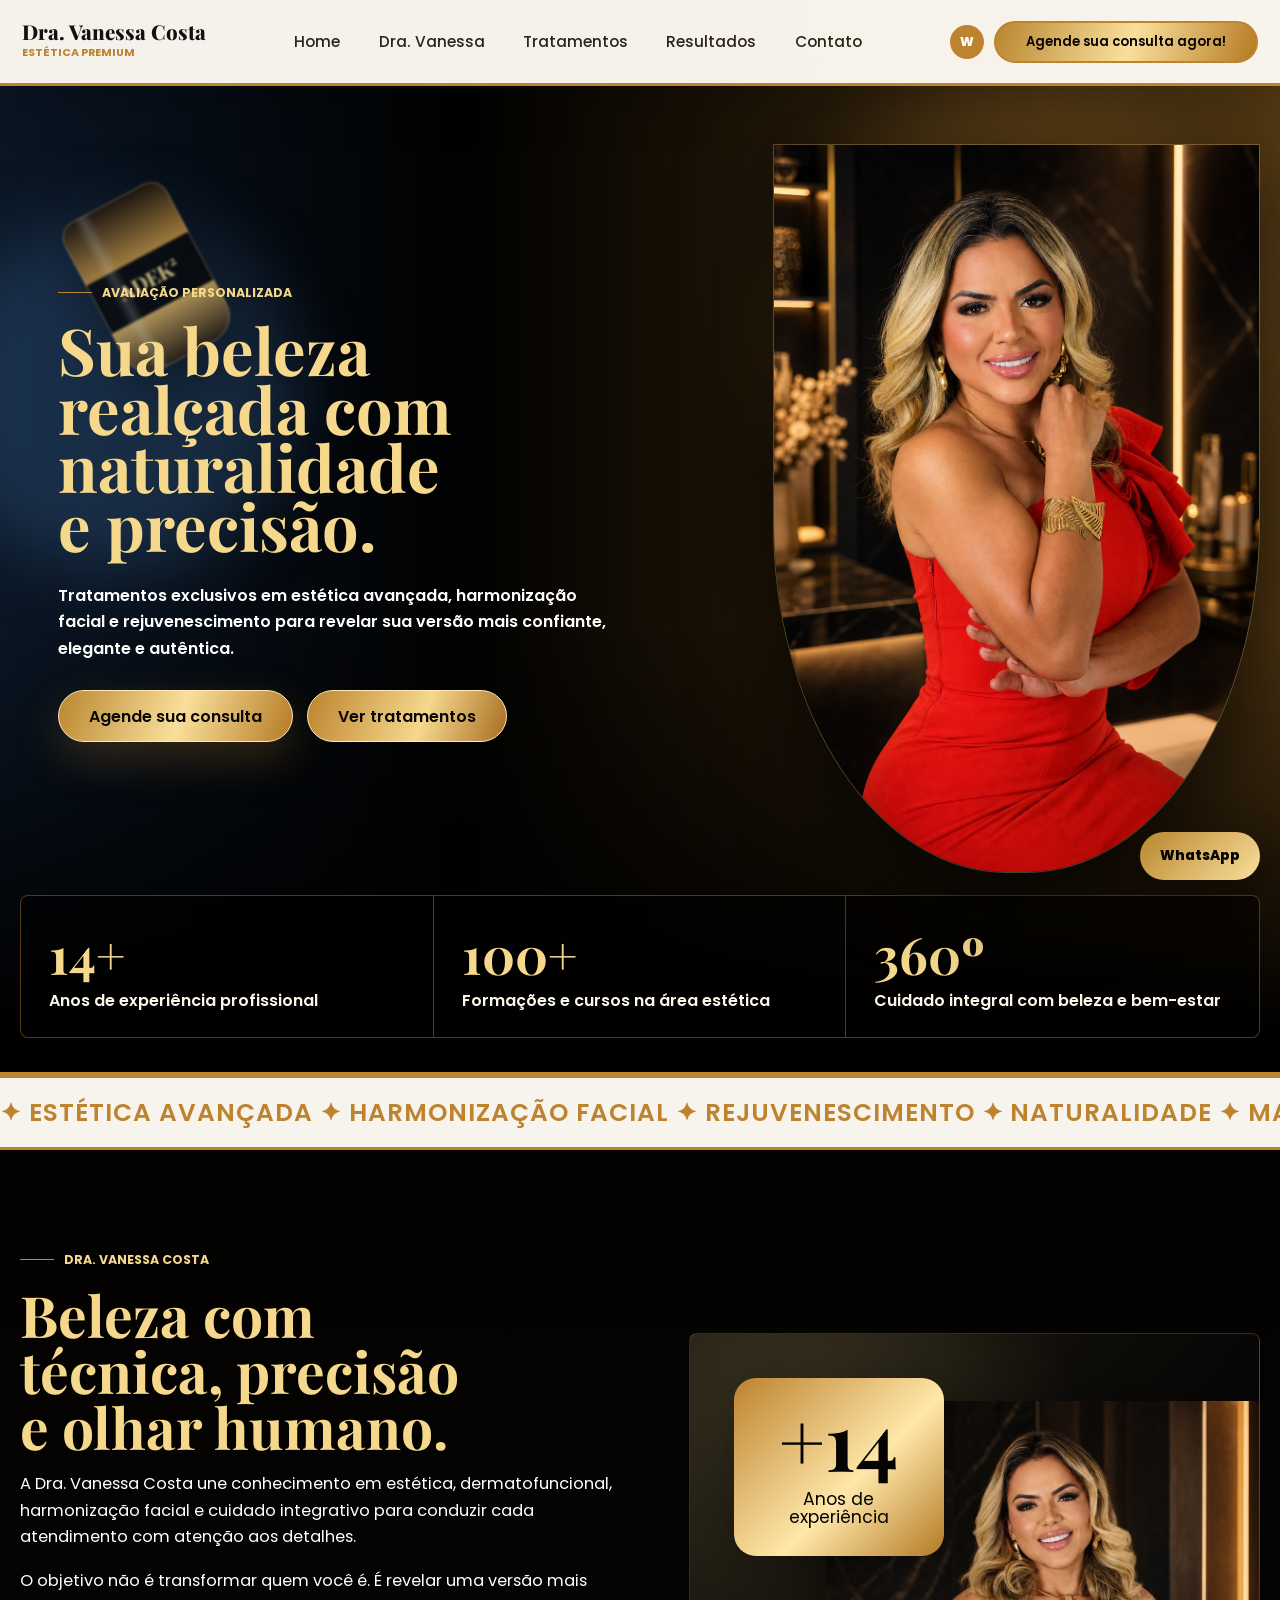
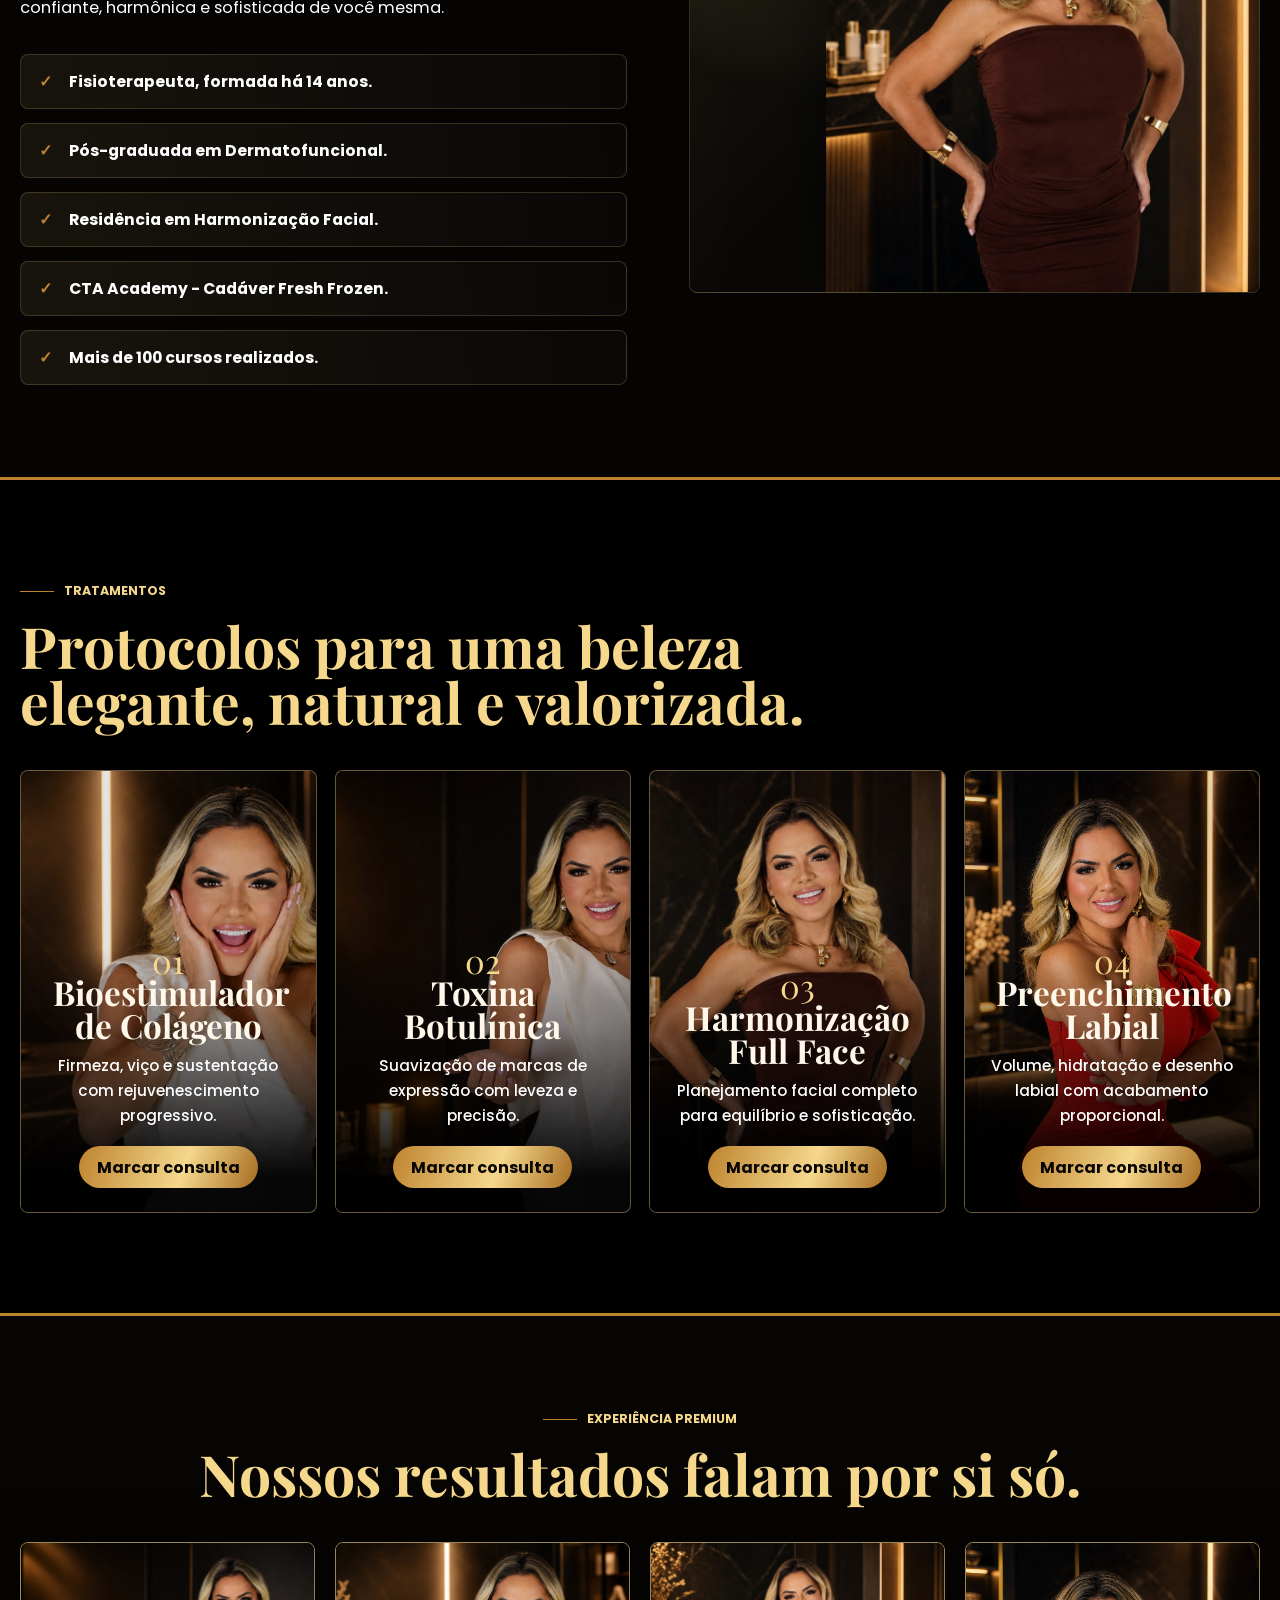
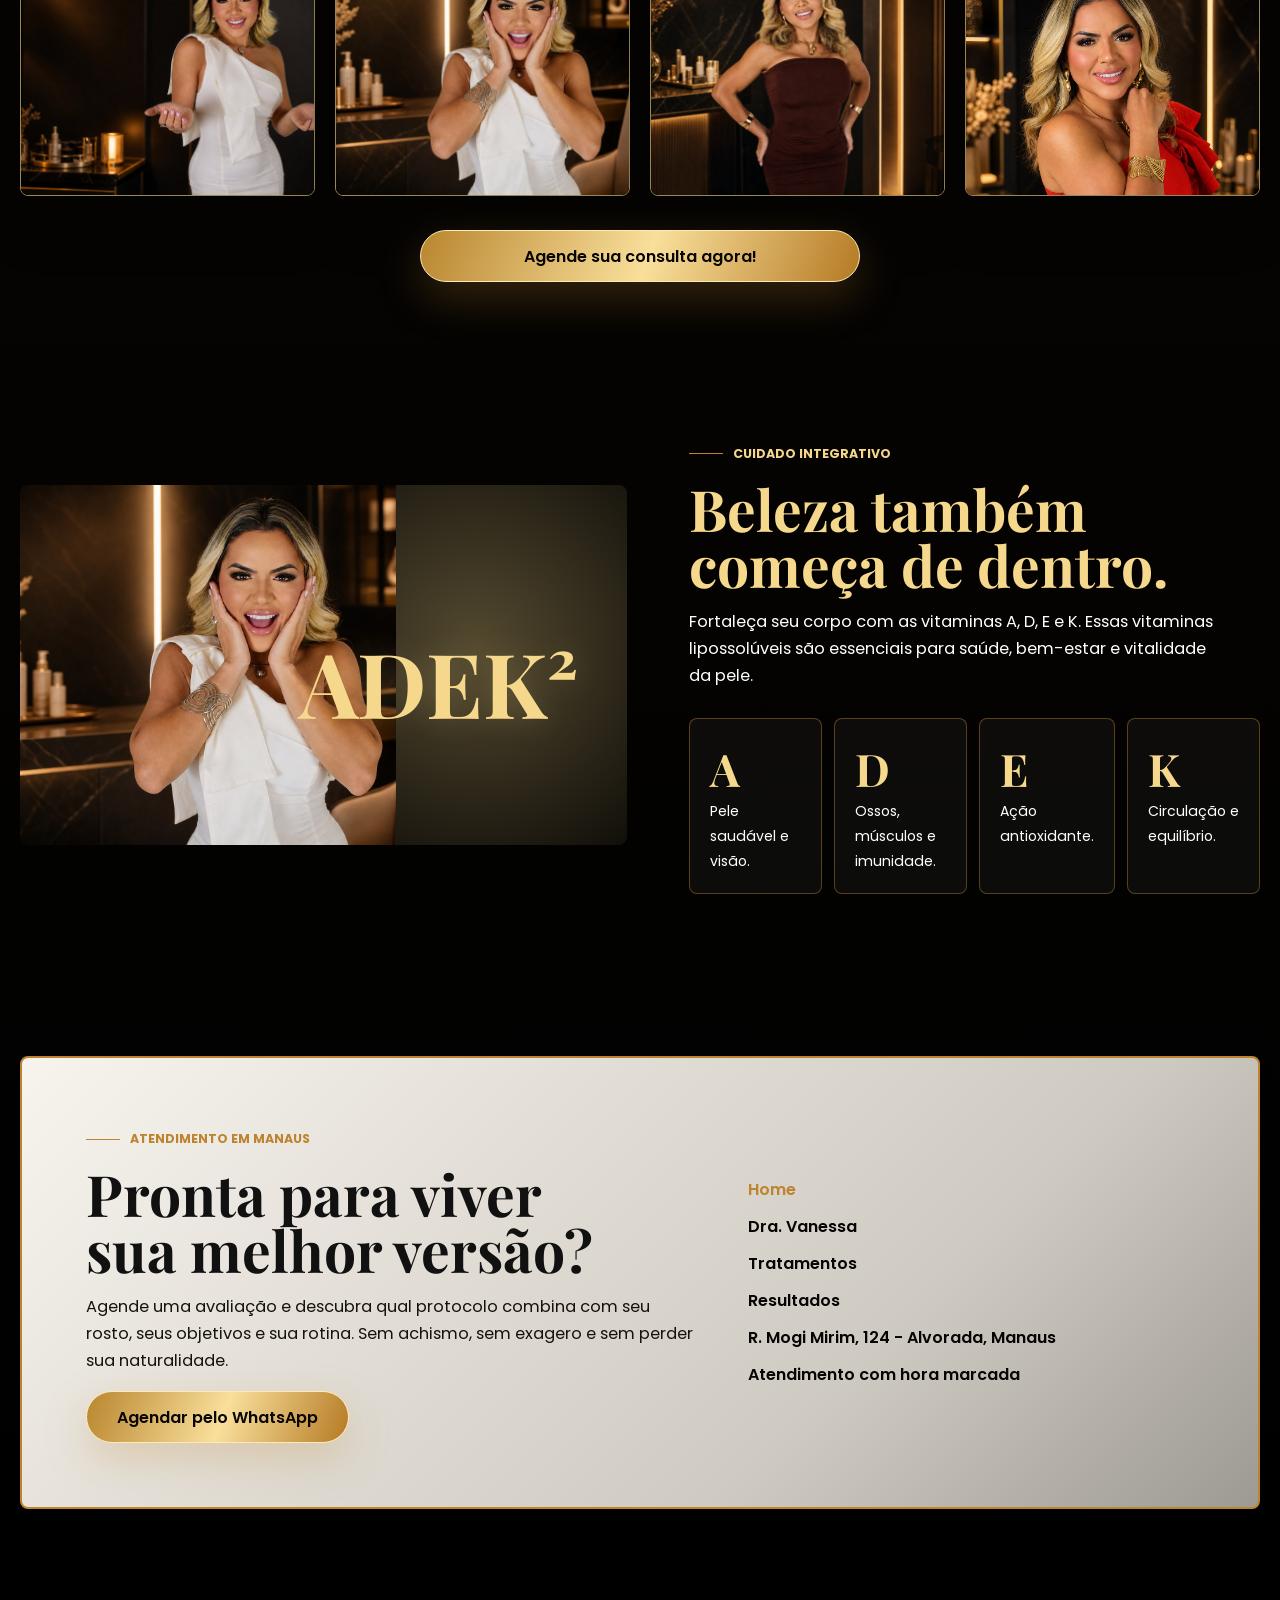
==== commit 140c4b6a: "content: add cta academy credential" ====
--- a/index.html
+++ b/index.html
@@ -21,7 +21,7 @@
       href="https://fonts.googleapis.com/css2?family=Playfair+Display:wght@600;700;800&family=Poppins:wght@300;400;500;600;700&display=swap"
       rel="stylesheet"
     />
-    <link rel="stylesheet" href="assets/css/style.css?v=20260522-lead-modal-premium" />
+    <link rel="stylesheet" href="assets/css/style.css?v=20260522-mobile-rebuild" />
   </head>
   <body>
     <header class="site-header" data-header>
@@ -127,6 +127,7 @@
             <li>Fisioterapeuta, formada há 14 anos.</li>
             <li>Pós-graduada em Dermatofuncional.</li>
             <li>Residência em Harmonização Facial.</li>
+            <li>CTA Academy - Cadáver Fresh Frozen.</li>
             <li>Mais de 100 cursos realizados.</li>
           </ul>
         </div>
@@ -291,6 +292,6 @@
       WhatsApp
     </a>
 
-    <script src="assets/js/main.js?v=20260522-lead-modal-premium"></script>
+    <script src="assets/js/main.js?v=20260522-mobile-rebuild"></script>
   </body>
 </html>
--- a/assets/css/style.css
+++ b/assets/css/style.css
@@ -1134,55 +1134,215 @@
 }
 
 @media (max-width: 700px) {
+  html,
+  body {
+    width: 100%;
+    max-width: 100%;
+    overflow-x: hidden;
+  }
+
+  body {
+    background:
+      radial-gradient(circle at 50% 0%, rgba(189, 131, 47, 0.2), transparent 22rem),
+      linear-gradient(180deg, #020201 0%, #090604 48%, #000 100%);
+  }
+
+  main,
+  section,
+  header,
+  footer {
+    width: 100%;
+    max-width: 100vw;
+  }
+
   .section-shell {
-    width: min(100% - 28px, 1240px);
+    width: min(calc(100vw - 32px), 398px);
+    max-width: calc(100vw - 32px);
+    margin-left: max(16px, calc((100vw - 398px) / 2));
+    margin-right: max(16px, calc((100vw - 398px) / 2));
+    padding-inline: 0;
   }
 
   .site-header {
-    min-height: 72px;
-    padding-inline: 14px;
+    grid-template-columns: minmax(0, 1fr) auto;
+    min-height: 68px;
+    padding: 10px 16px;
+    border-bottom-width: 2px;
+    background: rgba(255, 252, 245, 0.98);
   }
 
   .brand span {
-    font-size: 1.02rem;
+    max-width: 178px;
+    font-size: 1rem;
+    line-height: 1.05;
   }
 
   .brand small {
     font-size: 0.58rem;
   }
 
+  .nav-toggle {
+    position: absolute;
+    top: 13px;
+    right: 16px;
+    left: auto;
+    z-index: 80;
+    display: grid !important;
+    opacity: 1 !important;
+    visibility: visible !important;
+    grid-template-rows: repeat(2, 2px);
+    gap: 5px;
+    align-content: center;
+    width: 42px;
+    height: 42px;
+    border: 1px solid rgba(189, 131, 47, 0.7);
+    background: rgba(189, 131, 47, 0.08);
+  }
+
+  .nav-toggle span {
+    display: block;
+    grid-row: auto;
+    background: #080603;
+  }
+
+  .nav-toggle::before {
+    position: absolute;
+    inset: 0;
+    display: grid;
+    place-items: center;
+    color: #080603;
+    content: "Menu";
+    font-size: 0.58rem;
+    font-weight: 900;
+    letter-spacing: 0.02em;
+    text-transform: uppercase;
+  }
+
+  .nav-toggle span {
+    display: none;
+  }
+
+  .site-nav {
+    right: 14px;
+    left: 14px;
+    gap: 4px;
+    padding: 10px;
+    border-radius: 14px;
+    box-shadow: 0 18px 48px rgba(0, 0, 0, 0.24);
+  }
+
   .hero {
-    padding-top: 72px;
+    width: 100%;
+    max-width: 100vw;
+    overflow: hidden;
+    min-height: auto;
+    padding-top: 68px;
+    background:
+      linear-gradient(180deg, rgba(0, 0, 0, 0.22), #020201 76%),
+      radial-gradient(circle at 50% 18%, rgba(245, 216, 140, 0.18), transparent 15rem),
+      #020201;
   }
 
   .hero-inner {
+    display: grid;
+    gap: 26px;
+    justify-items: center;
+    width: min(calc(100vw - 32px), 398px);
+    max-width: calc(100vw - 32px);
     min-height: auto;
-    padding: 58px 0 24px;
+    margin-left: max(16px, calc((100vw - 398px) / 2));
+    margin-right: max(16px, calc((100vw - 398px) / 2));
+    padding: 38px 16px 26px;
+    text-align: center;
+  }
+
+  .hero-copy {
+    display: grid;
+    justify-items: center;
+    width: 100%;
+    max-width: 360px;
+    margin-inline: auto;
+    padding-left: 0 !important;
+    text-align: center;
+    transform: translateX(-48px);
+  }
+
+  .eyebrow {
+    justify-content: center;
+    margin-bottom: 14px;
+    font-size: 0.7rem;
   }
 
   .hero-title {
+    width: 100%;
+    max-width: 340px;
+    margin-inline: auto;
+    font-size: clamp(2.3rem, 10.9vw, 2.75rem);
+    line-height: 0.96;
+    text-align: center;
+  }
+
+  .hero-title span {
+    display: block;
+    width: max-content;
     max-width: 100%;
-    font-size: clamp(3.05rem, 13.2vw, 4.35rem);
-    line-height: 0.94;
+    margin-inline: auto;
+    text-align: center;
   }
 
   h2 {
-    font-size: clamp(2.35rem, 11vw, 3.4rem);
-  }
-
-  .btn,
+    font-size: clamp(2.2rem, 10.5vw, 3.25rem);
+    line-height: 0.96;
+  }
+
+  .hero-copy p {
+    width: 100%;
+    max-width: 32ch;
+    margin-inline: auto;
+    margin-top: 20px;
+    font-size: 0.96rem;
+    line-height: 1.55;
+    text-align: center;
+  }
+
   .hero-actions {
+    display: grid;
     width: 100%;
+    max-width: 360px;
+    justify-self: center;
+    gap: 10px;
+    margin-top: 22px;
+    margin-inline: auto;
+  }
+
+  .btn {
+    width: 100%;
+    max-width: 100%;
+    min-height: 50px;
+    padding-inline: 18px;
+    font-size: 0.9rem;
   }
 
   .floating-bottle,
+  .hero-glow,
   .name-orbit {
     display: none;
   }
 
+  .hero-portrait {
+    width: 100%;
+    max-width: 398px;
+    margin-inline: auto;
+  }
+
   .hero-portrait img {
-    max-height: none;
-    border-radius: 8px;
+    width: 100%;
+    max-width: 100%;
+    max-height: 520px;
+    aspect-ratio: 0.82;
+    object-position: center top;
+    border-radius: 18px 18px 42% 42%;
+    animation: none;
   }
 
   .authority-strip,
@@ -1192,13 +1352,44 @@
     grid-template-columns: 1fr;
   }
 
+  .authority-strip {
+    margin-bottom: 24px;
+    border-radius: 14px;
+    width: 100%;
+    max-width: 398px;
+    margin-inline: auto;
+  }
+
   .authority-strip article {
+    display: grid;
+    grid-template-columns: auto 1fr;
+    gap: 14px;
+    align-items: center;
+    padding: 16px;
+    border-bottom: 1px solid var(--line);
     border-right: 0;
-    border-bottom: 1px solid var(--line);
   }
 
   .authority-strip article:last-child {
     border-bottom: 0;
+  }
+
+  .authority-strip strong {
+    font-size: 2.25rem;
+  }
+
+  .authority-strip span {
+    font-size: 0.88rem;
+    line-height: 1.35;
+    text-align: left;
+  }
+
+  .marquee-track {
+    padding: 12px 0;
+  }
+
+  .marquee span {
+    font-size: 0.9rem;
   }
 
   .about,
@@ -1206,45 +1397,525 @@
   .results,
   .integrative,
   .final-cta {
-    padding-block: 70px;
+    padding-block: 58px;
+  }
+
+  .about,
+  .integrative {
+    gap: 28px;
+    max-width: 430px;
+    margin-inline: auto;
+  }
+
+  .about-copy,
+  .integrative-copy,
+  .section-heading,
+  .final-cta {
+    text-align: center;
+    width: 100%;
+    max-width: 398px;
+    margin-inline: auto;
+  }
+
+  .about-copy p,
+  .integrative-copy p,
+  .cta-card p {
+    max-width: 32ch;
+    margin-inline: auto;
+    font-size: 0.96rem;
+    line-height: 1.58;
+  }
+
+  .gold-list {
+    gap: 10px;
+    margin-top: 24px;
+    width: 100%;
+    max-width: 398px;
+    margin-inline: auto;
+  }
+
+  .gold-list li {
+    min-height: auto;
+    padding: 13px 14px 13px 42px;
+    border-radius: 12px;
+    text-align: left;
+    font-size: 0.92rem;
   }
 
   .about-media {
-    min-height: 500px;
+    min-height: 0;
+    aspect-ratio: 0.86;
+    border-radius: 18px;
+    width: 100%;
+    max-width: 398px;
+    margin-inline: auto;
   }
 
   .about-media img {
     width: 100%;
+    height: 100%;
   }
 
   .years-card {
-    top: 18px;
-    left: 18px;
-    width: 150px;
-    height: 132px;
+    top: 14px;
+    left: 14px;
+    width: 132px;
+    height: 112px;
+    border-radius: 16px;
   }
 
   .years-card strong {
-    font-size: 3.7rem;
+    font-size: 3.25rem;
+  }
+
+  .years-card span {
+    font-size: 0.86rem;
+  }
+
+  .section-heading {
+    margin-bottom: 26px;
+  }
+
+  .treatment-gallery,
+  .results-grid {
+    gap: 14px;
+    width: 100%;
+    max-width: 398px;
+    margin-inline: auto;
   }
 
   .treatment-card,
   .treatment-card img {
-    min-height: 420px;
+    min-height: 350px;
+  }
+
+  .treatment-card {
+    border-radius: 18px;
+  }
+
+  .treatment-card div {
+    right: 18px;
+    bottom: 20px;
+    left: 18px;
+  }
+
+  .treatment-card h3 {
+    max-width: 12ch;
+    font-size: 1.85rem;
+  }
+
+  .treatment-card p {
+    margin-bottom: 14px;
+    font-size: 0.9rem;
+  }
+
+  .results-grid img,
+  .integrative-media,
+  .cta-card {
+    border-radius: 18px;
+    width: 100%;
+    max-width: 398px;
+    margin-inline: auto;
+  }
+
+  .integrative-media {
+    min-height: 280px;
   }
 
   .integrative-media img {
     width: 100%;
+    min-height: 280px;
     opacity: 0.72;
   }
 
   .integrative-media strong {
     right: 24px;
+    font-size: 4rem;
+  }
+
+  .vitamin-grid article {
+    padding: 16px;
+    border-radius: 14px;
+  }
+
+  .cta-card {
+    gap: 24px;
+    padding: 28px 20px;
+  }
+
+  .contact-box {
+    justify-items: center;
+  }
+
+  .lead-modal {
+    align-items: start;
+    padding: 14px;
+    overflow-y: auto;
+  }
+
+  .lead-dialog {
+    width: min(100%, 380px);
+    gap: 10px;
+    margin-block: 10px;
+    padding: 28px 18px 22px;
+    border-radius: 18px;
+  }
+
+  .lead-close {
+    top: 12px;
+    right: 12px;
+    width: 38px;
+    height: 38px;
+  }
+
+  .lead-dialog h2 {
+    font-size: clamp(2.05rem, 12vw, 2.9rem);
+  }
+
+  .lead-dialog p {
+    max-width: 27ch;
+    font-size: 0.9rem;
+  }
+
+  .lead-field,
+  .procedure-field,
+  .lead-dialog .btn {
+    width: 100%;
+  }
+
+  .lead-dialog input,
+  .procedure-option {
+    min-height: 52px;
+    border-radius: 14px;
+  }
+
+  .procedure-option {
+    font-size: 0.76rem;
+  }
+
+  .lead-dialog .btn {
+    min-height: 52px;
+    margin-top: 8px;
+    font-size: 0.78rem;
   }
 
   .whatsapp-float {
     right: 14px;
     bottom: 14px;
+    min-height: 46px;
+    padding-inline: 16px;
+    font-size: 0.78rem;
+  }
+
+  .hero .hero-inner {
+    width: calc(100vw - 32px) !important;
+    max-width: 398px !important;
+    margin-left: auto !important;
+    margin-right: auto !important;
+    padding: 38px 0 26px !important;
+  }
+
+  .hero .hero-copy {
+    width: 100% !important;
+    max-width: 100% !important;
+    margin-left: auto !important;
+    margin-right: auto !important;
+    padding-left: 0 !important;
+    transform: none !important;
+  }
+
+  .hero .eyebrow,
+  .hero .hero-title,
+  .hero .hero-copy p,
+  .hero .hero-actions,
+  .hero .hero-portrait {
+    margin-left: auto !important;
+    margin-right: auto !important;
+    transform: none !important;
+  }
+
+  .hero .hero-title {
+    width: min(100%, 336px) !important;
+  }
+
+  .hero .hero-copy p {
+    width: min(100%, 32ch) !important;
+  }
+
+  .hero .hero-actions {
+    width: min(100%, 360px) !important;
+  }
+
+  :root {
+    --mobile-page: min(100% - 32px, 398px);
+    --mobile-text: min(100% - 32px, 360px);
+    --mobile-copy: min(100% - 32px, 34ch);
+  }
+
+  *,
+  *::before,
+  *::after {
+    box-sizing: border-box;
+  }
+
+  html,
+  body {
+    margin: 0 !important;
+    width: 100% !important;
+    min-width: 0 !important;
+    overflow-x: clip !important;
+  }
+
+  body {
+    display: block !important;
+  }
+
+  .site-header,
+  main,
+  .hero,
+  section,
+  footer {
+    width: 100% !important;
+    max-width: 100% !important;
+    margin-inline: 0 !important;
+    overflow-x: clip !important;
+  }
+
+  .section-shell,
+  .hero-inner,
+  .authority-strip,
+  .about,
+  .treatments > .section-shell,
+  .results,
+  .integrative,
+  .final-cta,
+  .section-heading,
+  .about-copy,
+  .integrative-copy,
+  .treatment-gallery,
+  .results-grid,
+  .vitamin-grid,
+  .cta-card {
+    width: var(--mobile-page) !important;
+    max-width: var(--mobile-page) !important;
+    margin-left: auto !important;
+    margin-right: auto !important;
+    padding-left: 0 !important;
+    padding-right: 0 !important;
+    transform: none !important;
+  }
+
+  .hero {
+    display: block !important;
+    padding-top: 68px !important;
+  }
+
+  .hero-inner {
+    display: grid !important;
+    grid-template-columns: 1fr !important;
+    justify-items: center !important;
+    align-items: start !important;
+    gap: 26px !important;
+    padding-top: 38px !important;
+    padding-bottom: 28px !important;
+    text-align: center !important;
+  }
+
+  .hero-copy,
+  .hero .hero-copy,
+  .hero-actions,
+  .hero .hero-actions,
+  .lead-dialog,
+  .lead-field,
+  .procedure-field,
+  .lead-dialog .btn {
+    width: var(--mobile-text) !important;
+    max-width: var(--mobile-text) !important;
+    margin-left: auto !important;
+    margin-right: auto !important;
+    padding-left: 0 !important;
+    padding-right: 0 !important;
+    transform: none !important;
+  }
+
+  .eyebrow,
+  .hero .eyebrow,
+  .hero-title,
+  .hero .hero-title,
+  .hero-title span,
+  .hero-copy p,
+  .hero .hero-copy p,
+  h2,
+  .section-heading h2,
+  .about-copy p,
+  .integrative-copy p,
+  .cta-card p {
+    margin-left: auto !important;
+    margin-right: auto !important;
+    text-align: center !important;
+    transform: none !important;
+  }
+
+  .hero-title,
+  .hero .hero-title {
+    width: 100% !important;
+    max-width: 340px !important;
+    font-size: clamp(2.35rem, 11vw, 2.85rem) !important;
+    line-height: 0.96 !important;
+  }
+
+  .hero-title span {
+    display: block !important;
+    width: auto !important;
+    max-width: none !important;
+  }
+
+  .hero-copy p,
+  .hero .hero-copy p,
+  .about-copy p,
+  .integrative-copy p,
+  .cta-card p {
+    width: var(--mobile-copy) !important;
+    max-width: var(--mobile-copy) !important;
+  }
+
+  .hero-actions {
+    display: grid !important;
+    gap: 10px !important;
+  }
+
+  .btn,
+  .hero-actions .btn,
+  .results-cta,
+  .cta-card .btn {
+    width: 100% !important;
+    max-width: 100% !important;
+    margin-left: auto !important;
+    margin-right: auto !important;
+  }
+
+  .hero-portrait,
+  .hero .hero-portrait,
+  .about-media,
+  .integrative-media,
+  .results-grid img {
+    width: var(--mobile-page) !important;
+    max-width: var(--mobile-page) !important;
+    margin-left: auto !important;
+    margin-right: auto !important;
+    transform: none !important;
+  }
+
+  .hero-portrait img,
+  .about-media img,
+  .integrative-media img {
+    display: block !important;
+    width: 100% !important;
+    max-width: 100% !important;
+  }
+
+  .treatment-gallery,
+  .results-grid,
+  .vitamin-grid {
+    grid-template-columns: 1fr !important;
+  }
+
+  .treatment-card,
+  .treatment-card img {
+    width: 100% !important;
+    max-width: 100% !important;
+  }
+
+  .lead-modal {
+    justify-content: center !important;
+    padding-left: 16px !important;
+    padding-right: 16px !important;
+  }
+
+  .lead-dialog {
+    padding: 30px 18px 22px !important;
+  }
+
+  .site-header,
+  .hero,
+  .about,
+  .treatments,
+  .results,
+  .integrative,
+  .final-cta {
+    padding-left: 16px !important;
+    padding-right: 16px !important;
+  }
+
+  .hero-inner,
+  .section-shell,
+  .authority-strip,
+  .about,
+  .treatments > .section-shell,
+  .results,
+  .integrative,
+  .final-cta {
+    width: 100% !important;
+    max-width: 430px !important;
+    margin-left: auto !important;
+    margin-right: auto !important;
+  }
+
+  .hero-inner {
+    padding-left: 0 !important;
+    padding-right: 0 !important;
+  }
+
+  .hero-copy,
+  .hero .hero-copy,
+  .hero-actions,
+  .hero .hero-actions,
+  .hero-portrait,
+  .hero .hero-portrait,
+  .section-heading,
+  .about-copy,
+  .integrative-copy,
+  .treatment-gallery,
+  .results-grid,
+  .vitamin-grid,
+  .cta-card {
+    width: 100% !important;
+    max-width: 398px !important;
+    justify-self: center !important;
+    margin-left: auto !important;
+    margin-right: auto !important;
+    transform: none !important;
+  }
+
+  .hero-actions,
+  .hero .hero-actions {
+    max-width: 360px !important;
+  }
+
+  .hero-title,
+  .hero .hero-title {
+    max-width: 340px !important;
+  }
+
+  .hero-copy p,
+  .hero .hero-copy p {
+    max-width: 32ch !important;
+  }
+
+  .hero-actions .btn {
+    display: flex !important;
+    width: 100% !important;
+    max-width: 100% !important;
+  }
+
+  .hero-copy,
+  .hero .hero-copy {
+    transform: translateX(-46px) !important;
+  }
+
+  .hero-portrait,
+  .hero .hero-portrait {
+    transform: translateX(-27px) !important;
   }
 }
 
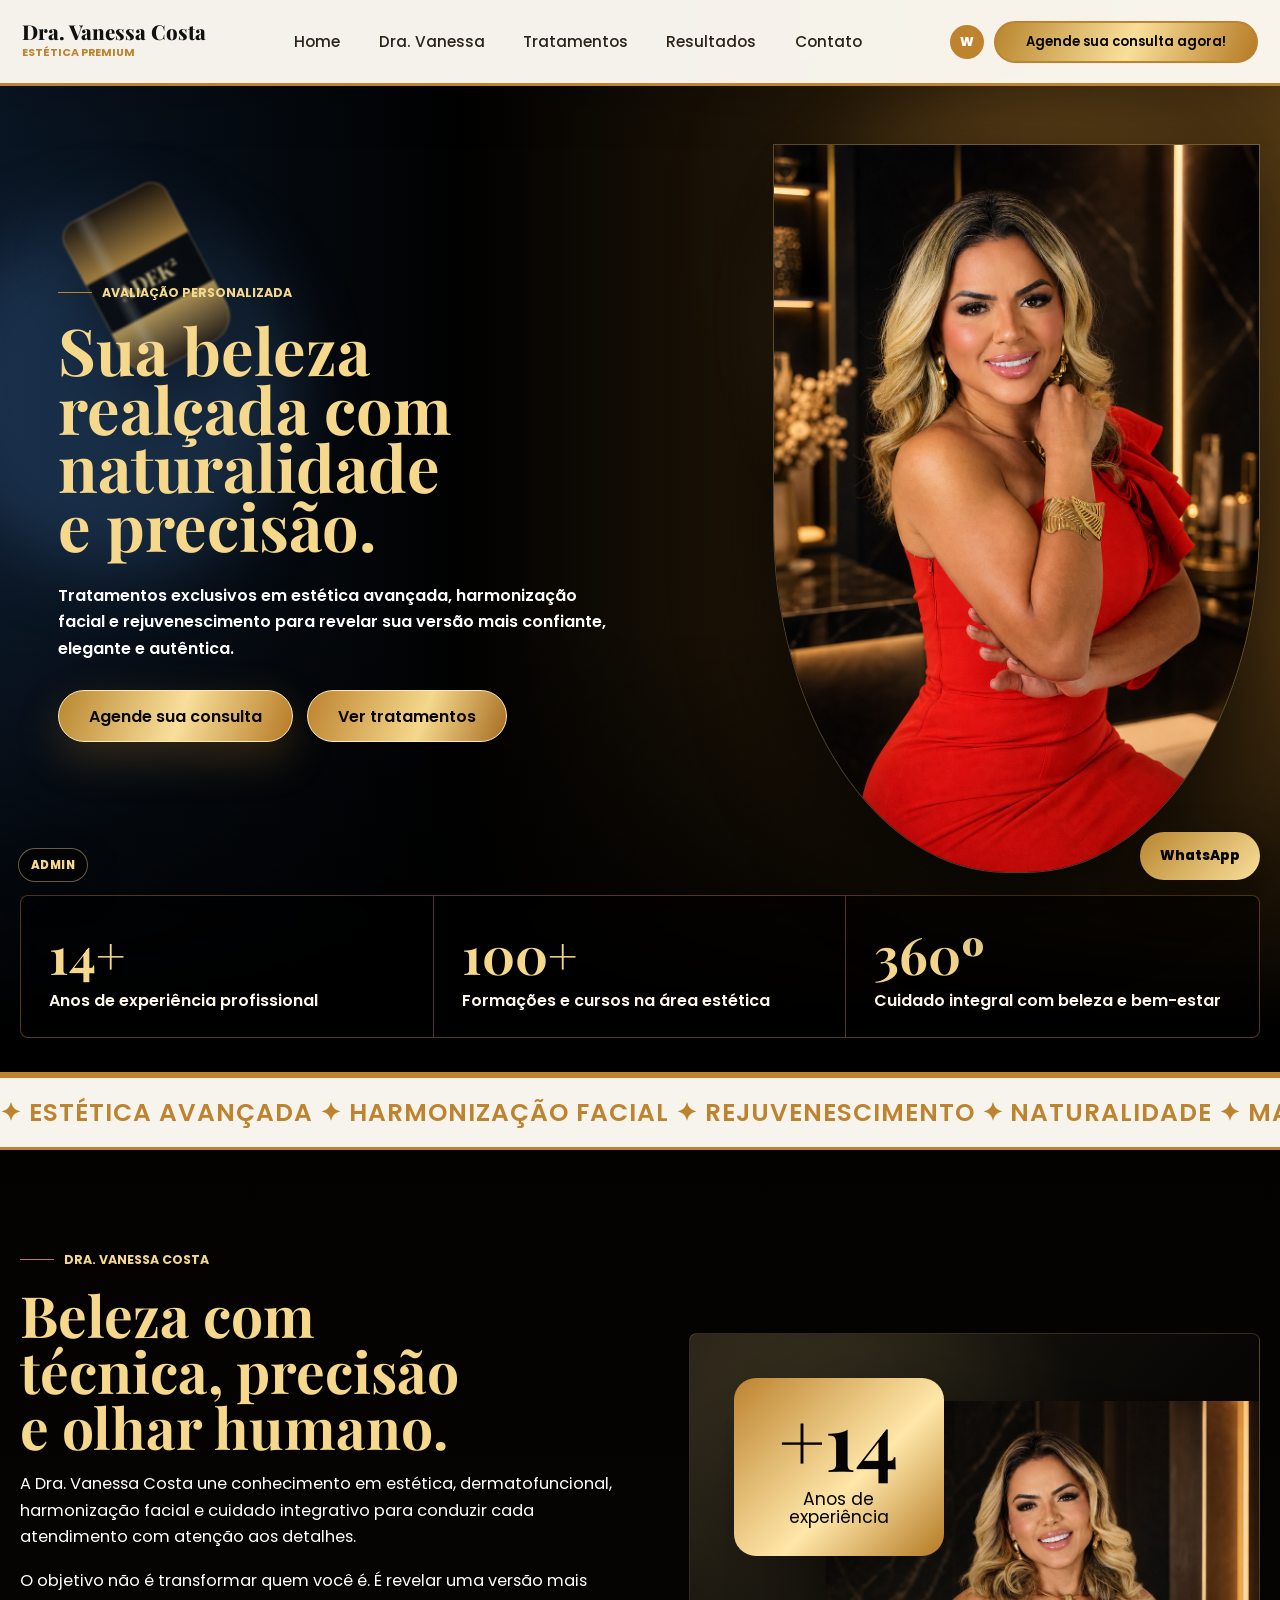
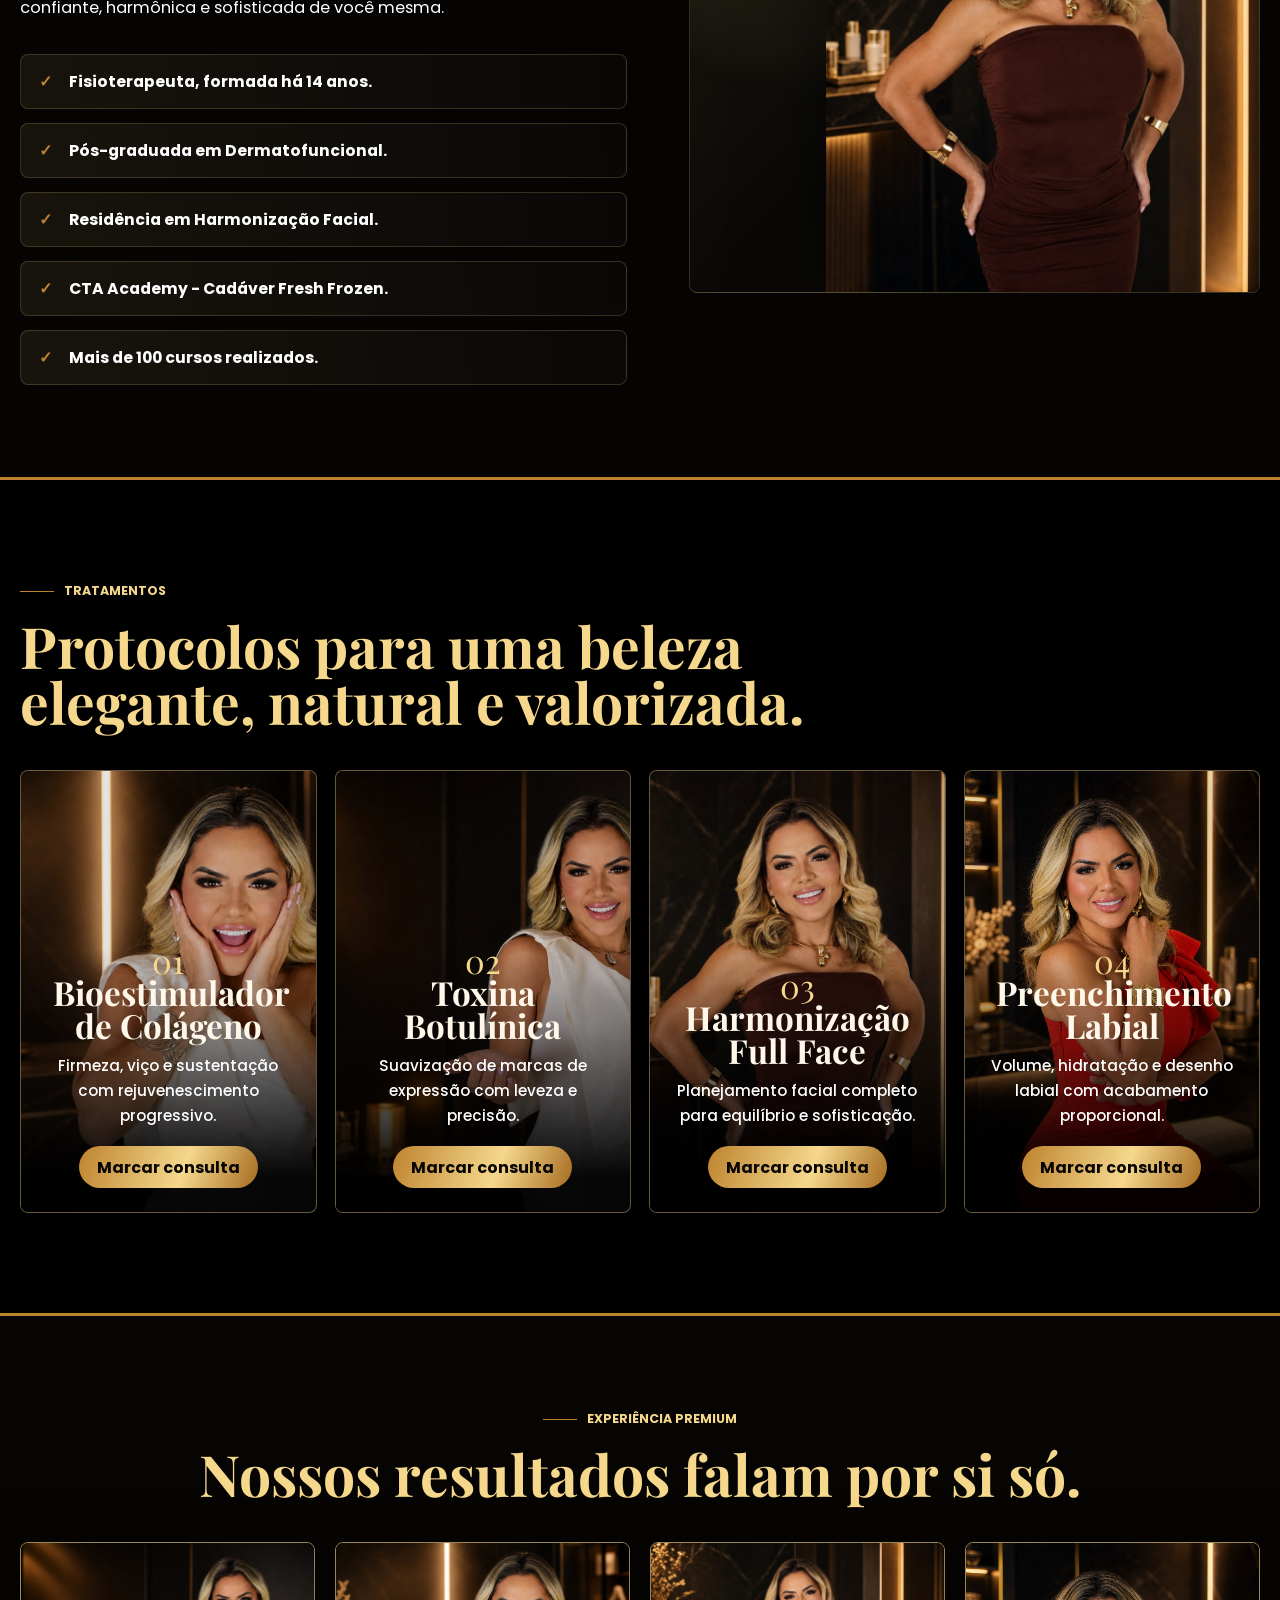
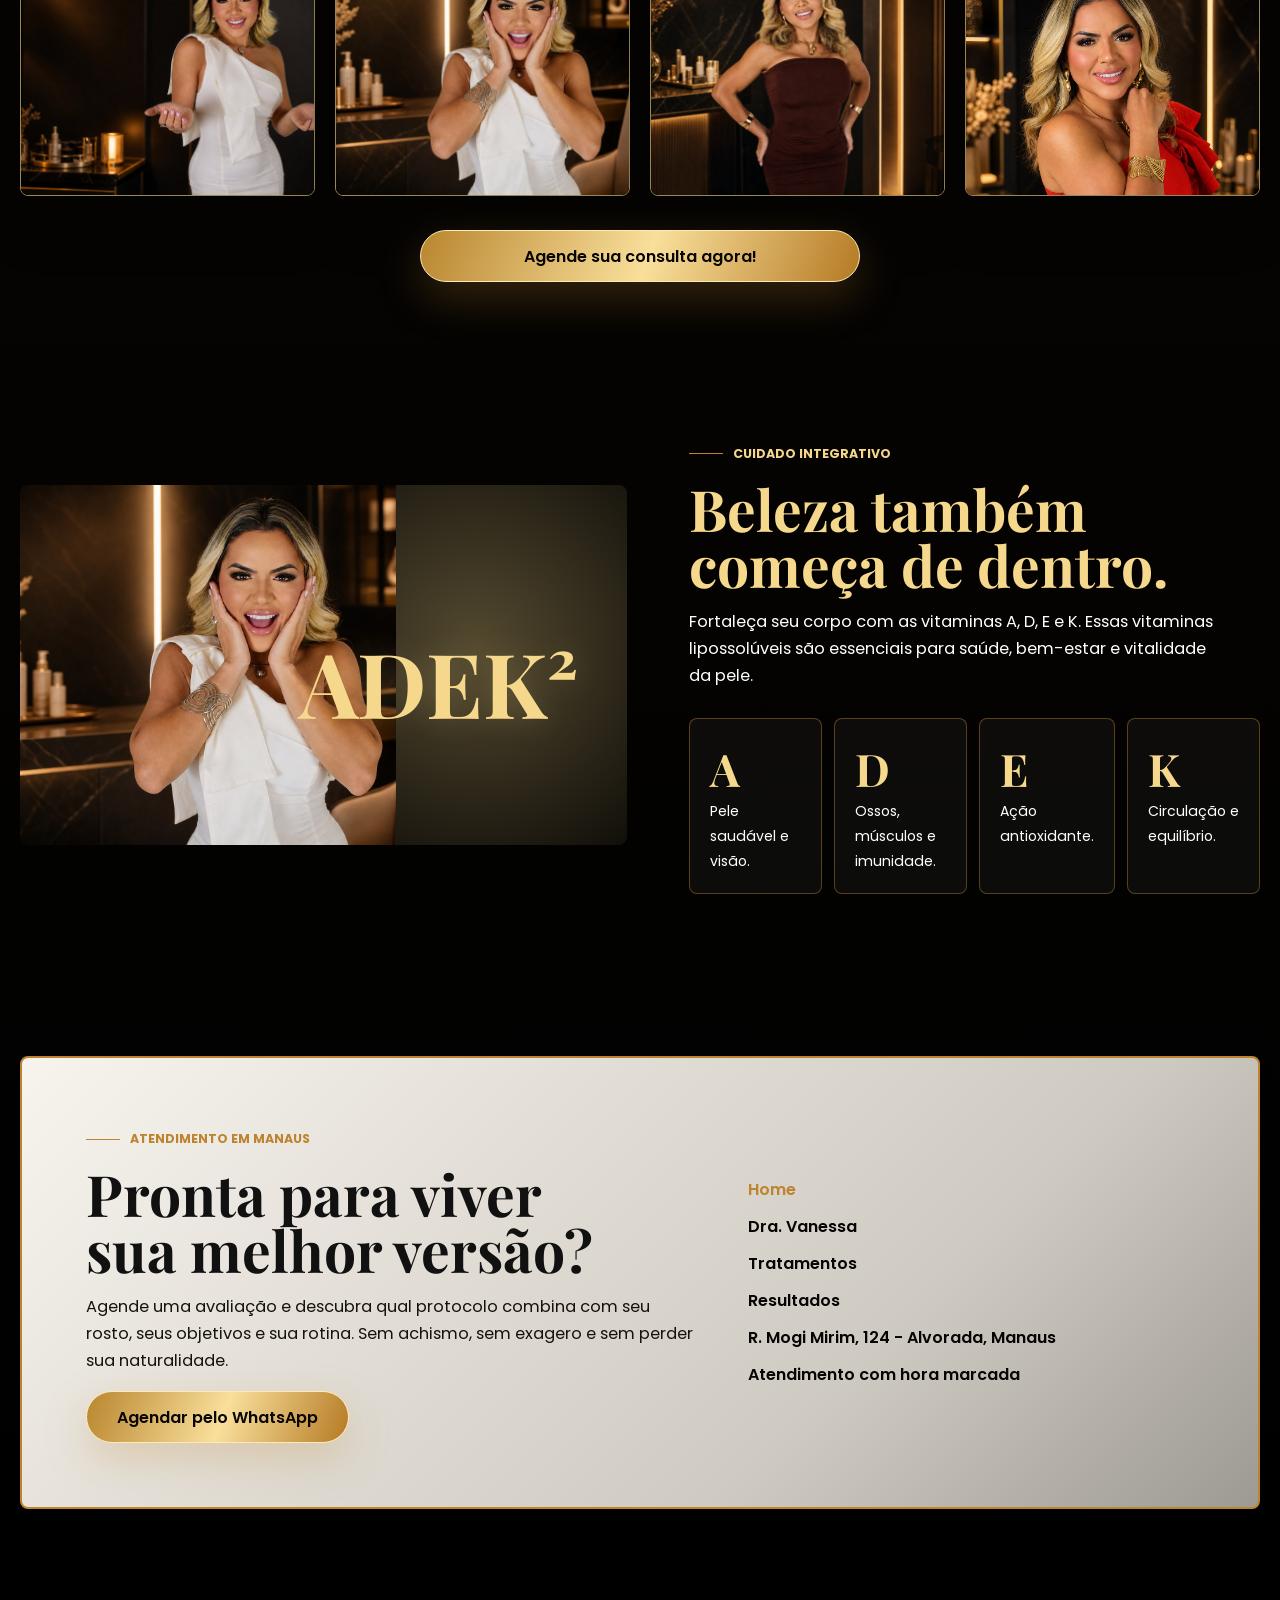
==== commit f6430541: "feat: add leads admin dashboard" ====
--- a/index.html
+++ b/index.html
@@ -21,7 +21,7 @@
       href="https://fonts.googleapis.com/css2?family=Playfair+Display:wght@600;700;800&family=Poppins:wght@300;400;500;600;700&display=swap"
       rel="stylesheet"
     />
-    <link rel="stylesheet" href="assets/css/style.css?v=20260522-mobile-rebuild" />
+    <link rel="stylesheet" href="assets/css/style.css?v=20260522-mobile-axis-final" />
   </head>
   <body>
     <header class="site-header" data-header>
@@ -292,6 +292,8 @@
       WhatsApp
     </a>
 
-    <script src="assets/js/main.js?v=20260522-mobile-rebuild"></script>
+    <a class="admin-shortcut" href="admin.html" aria-label="Abrir painel administrativo">Admin</a>
+
+    <script src="assets/js/main.js?v=20260522-mobile-axis-final"></script>
   </body>
 </html>
--- a/assets/css/style.css
+++ b/assets/css/style.css
@@ -801,6 +801,28 @@
   animation: pulse 2.2s infinite;
 }
 
+.admin-shortcut {
+  position: fixed;
+  left: 18px;
+  bottom: 18px;
+  z-index: 59;
+  display: inline-flex;
+  min-height: 34px;
+  align-items: center;
+  justify-content: center;
+  padding: 0 12px;
+  border: 1px solid rgba(245, 216, 140, 0.42);
+  border-radius: 999px;
+  color: var(--gold-2);
+  background: rgba(5, 4, 3, 0.72);
+  box-shadow: 0 12px 34px rgba(0, 0, 0, 0.28);
+  font-size: 0.72rem;
+  font-weight: 800;
+  letter-spacing: 0.04em;
+  text-transform: uppercase;
+  backdrop-filter: blur(10px);
+}
+
 .lead-modal {
   position: fixed;
   inset: 0;
@@ -1264,7 +1286,7 @@
     margin-inline: auto;
     padding-left: 0 !important;
     text-align: center;
-    transform: translateX(-48px);
+    transform: none;
   }
 
   .eyebrow {
@@ -1605,6 +1627,14 @@
     min-height: 46px;
     padding-inline: 16px;
     font-size: 0.78rem;
+  }
+
+  .admin-shortcut {
+    left: 14px;
+    bottom: 16px;
+    min-height: 30px;
+    padding-inline: 10px;
+    font-size: 0.62rem;
   }
 
   .hero .hero-inner {
@@ -1909,13 +1939,25 @@
   }
 
   .hero-copy,
-  .hero .hero-copy {
-    transform: translateX(-46px) !important;
-  }
-
+  .hero .hero-copy,
   .hero-portrait,
   .hero .hero-portrait {
-    transform: translateX(-27px) !important;
+    transform: none !important;
+  }
+
+  .hero-inner,
+  .hero-copy,
+  .hero-actions,
+  .hero-portrait {
+    justify-self: center !important;
+  }
+
+  .nav-toggle {
+    position: fixed !important;
+    top: 13px !important;
+    right: 16px !important;
+    left: auto !important;
+    transform: none !important;
   }
 }
 
